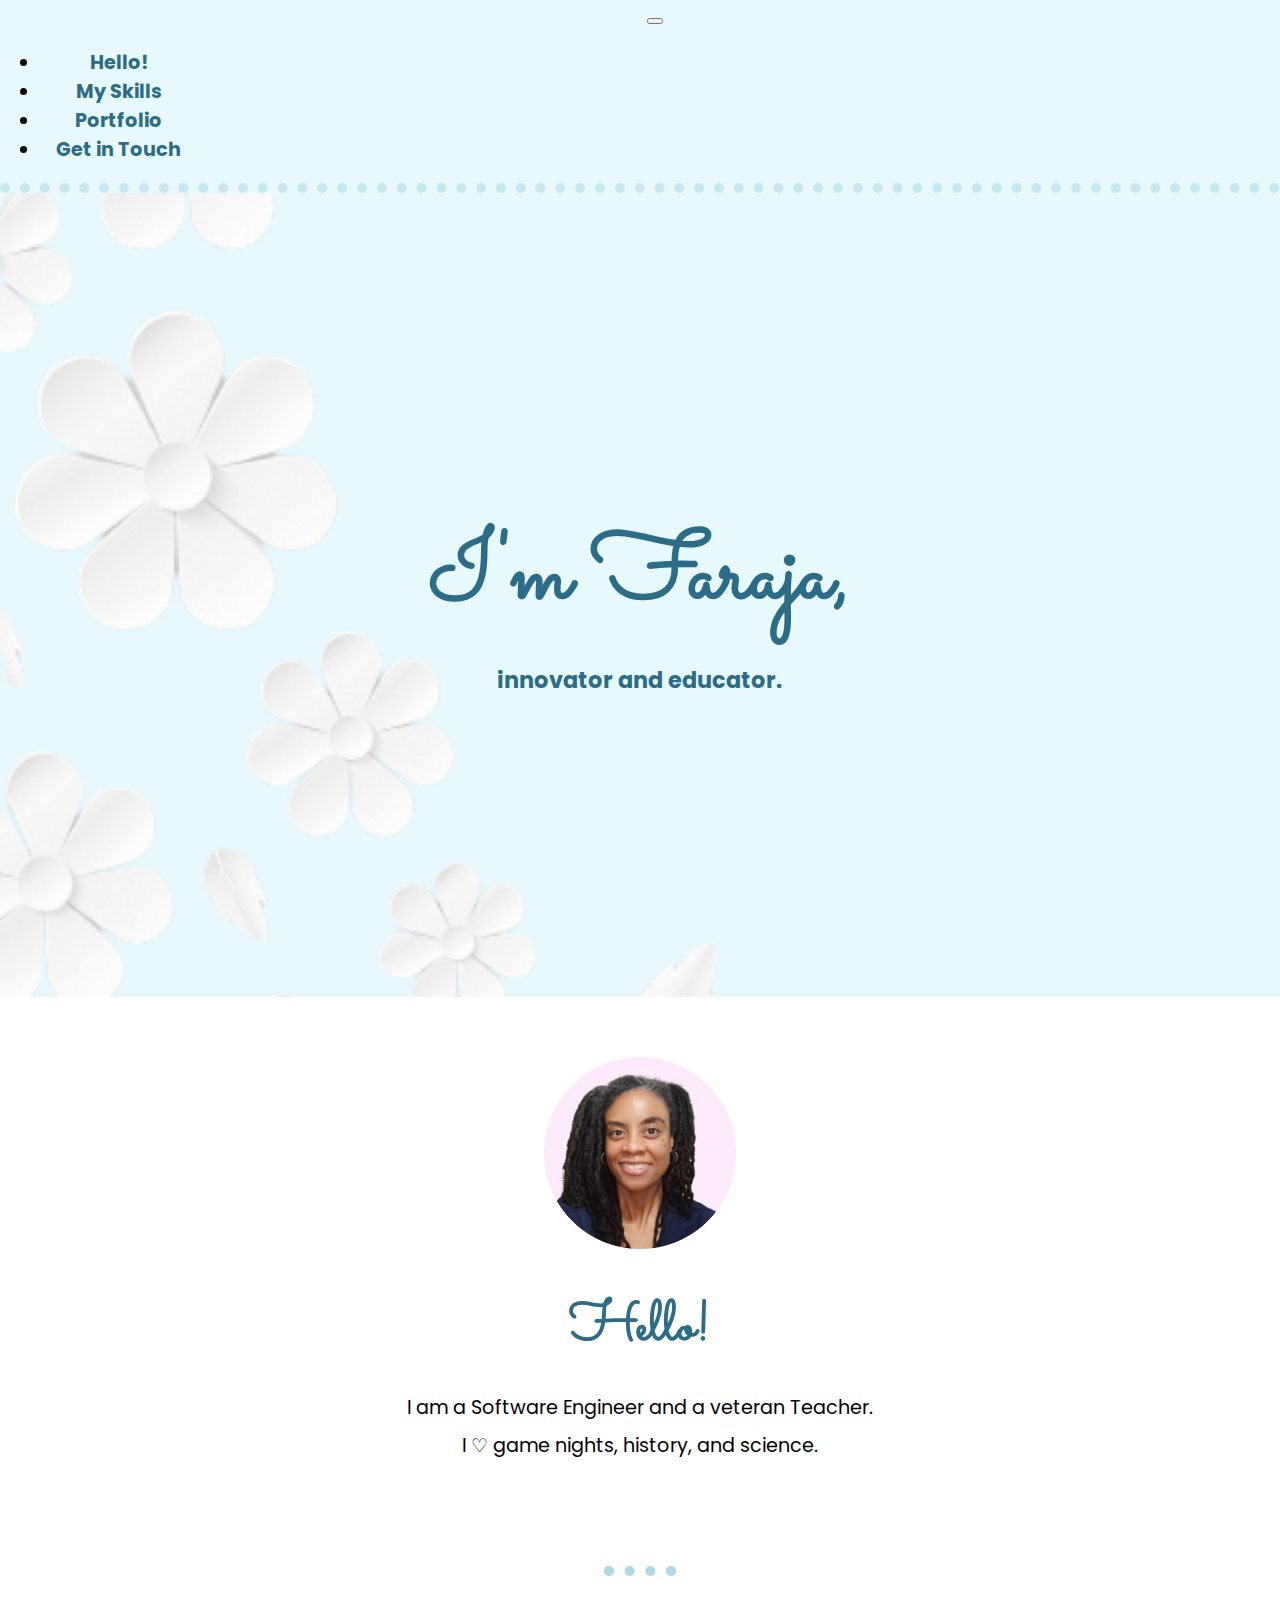
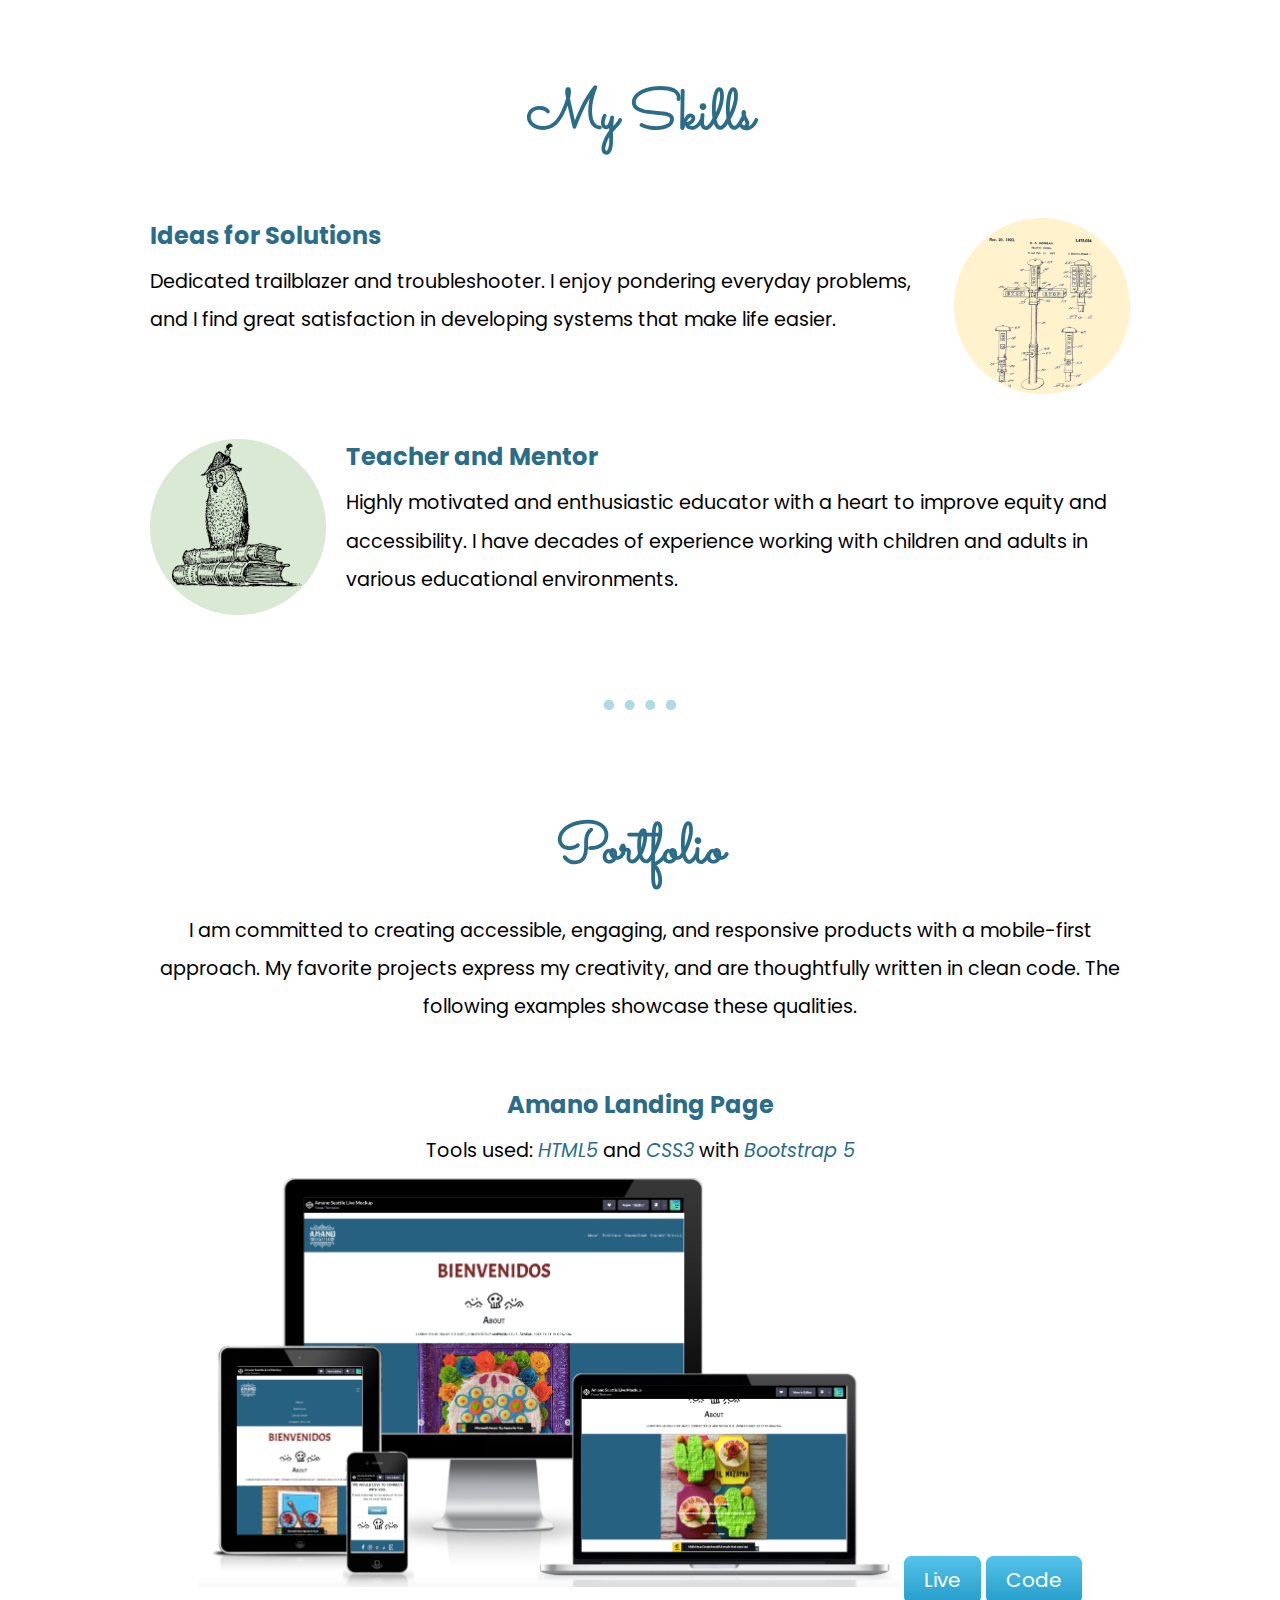
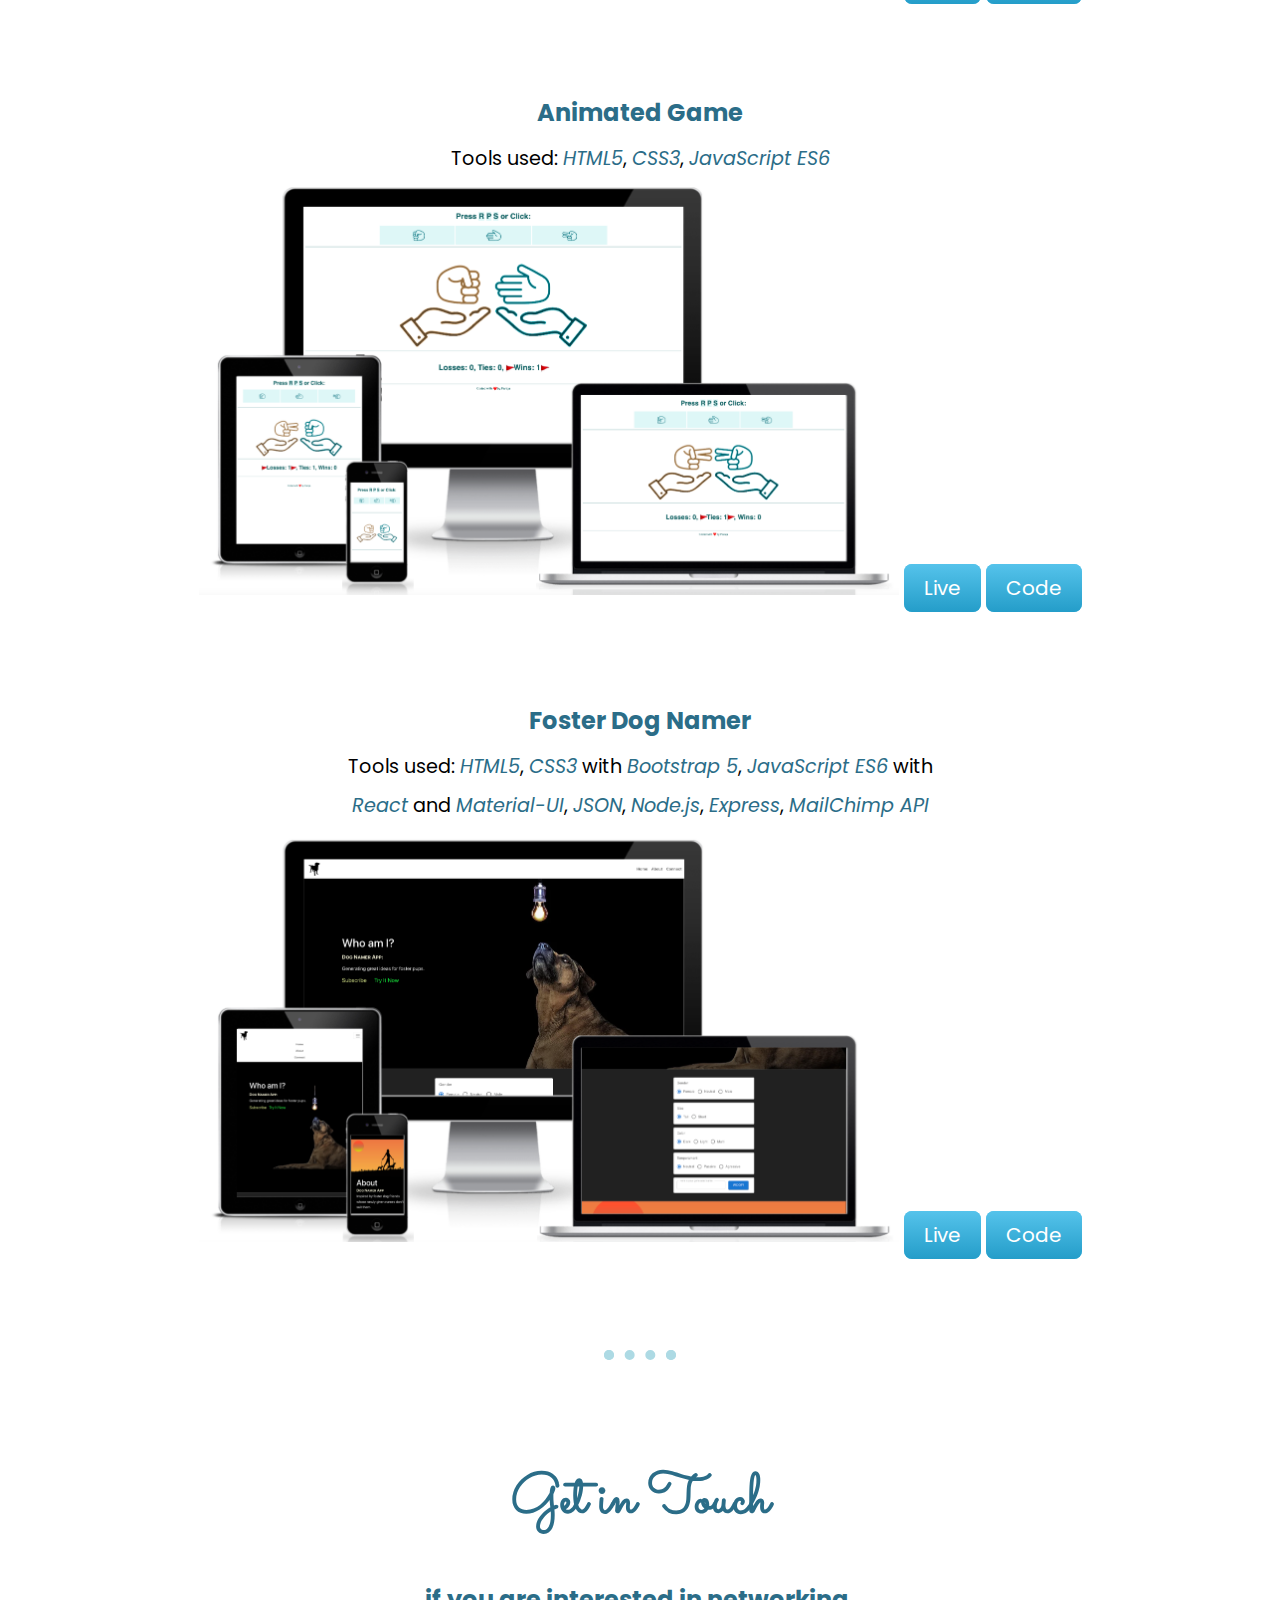
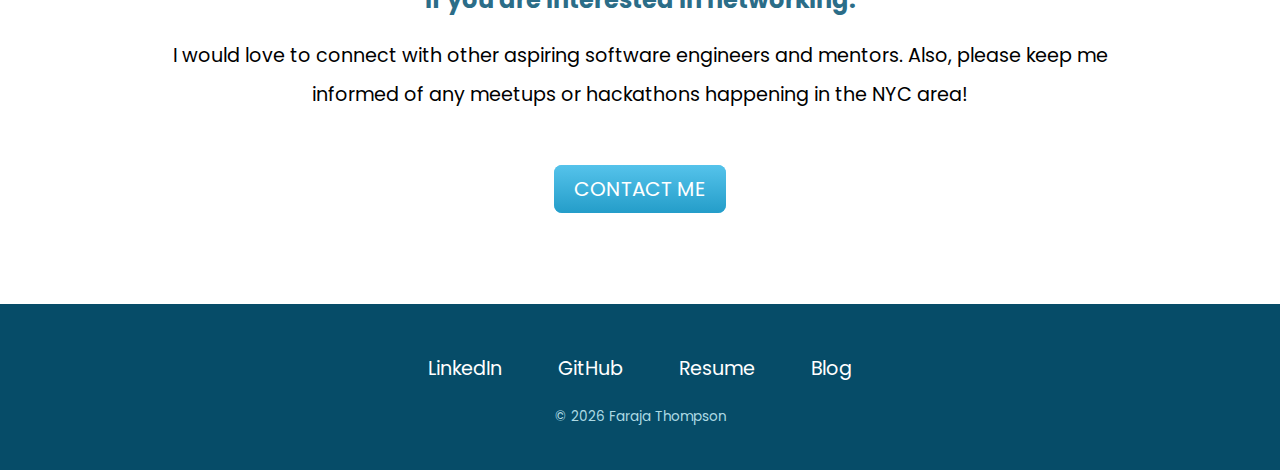
==== index.html @ 457d0460 "update comment" ====
<!DOCTYPE html>
<html lang="en">
<head>
    <meta charset="UTF-8">
    <meta http-equiv="X-UA-Compatible" content="IE=edge">
    <meta name="viewport" content="width=device-width, initial-scale=1.0">

<!-- Bootstrap CSS -->
<link href="https://cdn.jsdelivr.net/npm/bootstrap@5.1.3/dist/css/bootstrap.min.css" rel="stylesheet" integrity="sha384-1BmE4kWBq78iYhFldvKuhfTAU6auU8tT94WrHftjDbrCEXSU1oBoqyl2QvZ6jIW3" crossorigin="anonymous">

<link rel="stylesheet" type="text/css" href="css/styles.css">

    <title>Faraja Thompson</title>
    
    <link rel="icon" href="images/profile.png">

    <!-- Google Fonts -->
    <link rel="preconnect" href="https://fonts.googleapis.com">
    <link rel="preconnect" href="https://fonts.gstatic.com" crossorigin>
    <link href="https://fonts.googleapis.com/css2?family=Poppins:wght@100;200;400&family=Sacramento&display=swap" rel="stylesheet">
  </head>

<body>
  <div class="nav-container">
    <nav class="navbar navbar-expand-lg navbar-light" style="background-color: #ffffff00;">
      <a class="navbar-brand" href="#"></a>
      <button class="navbar-toggler" type="button" data-bs-toggle="collapse" data-bs-target="#navbarTogglerDemo02" aria-controls="navbarTogglerDemo02" aria-expanded="false" aria-label="Toggle navigation">
        <span class="navbar-toggler-icon"></span>
      </button>
      
      <div class="collapse navbar-collapse" id="navbarTogglerDemo02">
        <ul class="navbar-nav ms-auto">
          <li class="nav-item">
            <a class="nav-link" href="#profile">Hello!</a>
            </li>
          <li class="nav-item">
            <a class="nav-link" href="#skills">My Skills</a>
          </li>
          <li class="nav-item">
            <a class="nav-link" href="#portfolio">Portfolio</a>
          </li>
          <li class="nav-item">
            <a class="nav-link" href="#contact-me">Get in Touch</a>
          </li>
        </ul>
      </div>
    </nav>
  </div>
    <div class="top-container">
        <h1>I'm Faraja,</h1>
        <h2 class=intro>innovator and educator.</h2>
    </div>

    <div class="middle-container">
      <section class="profile" id="profile">
        <img class="profile-pic" src="images/profile.png" alt="pic of Faraja in home office">
        <h2 class="profile-h2">Hello!</h2>
        <p>I am a Software Engineer and a veteran Teacher.</p>
        <p>I ♡ game nights, history, and science.</p>
      </section>
      <hr>
      <section class="skills" id="skills">
        <h2>My Skills</h2>
        <section class="skill-row">
          <img class="innovator" src="images/patent.png" alt="drawing of Morgan's Traffic Signal">
          <h3>Ideas for Solutions</h3>
          <p>Dedicated trailblazer and troubleshooter.  I enjoy pondering everyday problems, 
          and I find great satisfaction in developing systems that make life easier.</p>
        </section>
        <section class="skill-row">
          <img class="educator" src="images/owl.png" alt="pic of wise owl">
          <h3>Teacher and Mentor</h3>
          <p>Highly motivated and enthusiastic educator with a heart to improve equity and accessibility.  
            I have decades of experience working with children and adults in various educational environments.</p>
        </section>
      </section>
      <hr>

      <section class="portfolio" id="portfolio">
        <h2>Portfolio</h2>
        <p class="portfolio-p">I am committed to creating accessible, engaging, and responsive products with a mobile-first approach. 
          My favorite projects express my creativity, and are thoughtfully written in clean code. The following examples showcase these qualities.</p>
        
        <h3>Amano Landing Page</h3>
        <p>Tools used: <span class="portfolio-span">HTML5</span> and <span class="portfolio-span">CSS3</span> with <span class="portfolio-span">Bootstrap 5</span></p>
        <img class="portfolio-img" src="images/amano.png" alt="amano">
        <a class="btn portfolio-btn" href="https://codepen.io/faraja17/full/NWYJPQV" target="_blank">Live</a>
        <a class="btn portfolio-btn" href="https://github.com/Faraja17/amanoseattle" target="_blank">Code</a>

        <h3 class="portfolio-h3">Animated Game</h3>
        <p>Tools used: <span class="portfolio-span">HTML5</span>, <span class="portfolio-span">CSS3</span>, <span class="portfolio-span">JavaScript ES6</span></p>
        <img class="portfolio-img" src="images/rps.png" alt="game">
        <a class="btn portfolio-btn" href="https://faraja17.github.io/rps-game-js/" target="_blank">Live</a>
        <a class="btn portfolio-btn" href="https://github.com/Faraja17/rps-game-js" target="_blank">Code</a>

        <h3 class="portfolio-h3">Foster Dog Namer</h3>
        <p>Tools used: <span class="portfolio-span">HTML5</span>, <span class="portfolio-span">CSS3</span> with <span class="portfolio-span">Bootstrap 5</span>, 
          <span class="portfolio-span">JavaScript ES6</span> with            
        <p><span class="portfolio-span">React</span> and <span class="portfolio-span">Material-UI</span>, <span class="portfolio-span">JSON</span>,
          <span class="portfolio-span">Node.js</span>, <span class="portfolio-span">Express</span>, <span class="portfolio-span">MailChimp API</span></p></p>
        <img class="portfolio-img" src="images/foster-dog.png" alt="namer app">
        <a class="btn portfolio-btn" href="https://foster-dog-namer.vercel.app/" target="_blank">Live</a>
        <a class="btn portfolio-btn" href="https://github.com/Faraja17/foster-dog-namer" target="_blank">Code</a>

      </section>
      <hr>

      <section class="contact-me" id="contact-me">
        <h2>Get in Touch</h2>
        <h3 class="contact-h3">if you are interested in networking.</h3>
        <p class="contact-p">I would love to connect with other aspiring software engineers and mentors.  Also, please keep me informed of any meetups or hackathons happening in the NYC area!</p>
        <a class="btn" href="mailto:farajakthompson@gmail.com">CONTACT ME</a>
      </section>
    </div>
    
    
    <footer class="bottom-container">
      <a class="footer-link" href="https://www.linkedin.com/in/faraja-thompson-m-ed-70885b8/" target="_blank">LinkedIn</a>
      <a class="footer-link" href="https://github.com/Faraja17/" target="_blank">GitHub</a>
      <a class="fotter-link" href="resume.html">Resume</a>
      <a class="footer-link" href="https://hashnode.com/@faraja" target="_blank">Blog</a>
      <p class="copyright"> &copy; <span id="copyright"></span> Faraja Thompson</p>
    </footer>
    
    <script>
      // Get current year
      const year = new Date().getUTCFullYear();
      // Insert year into HTML
      document.getElementById("copyright").innerHTML = year;
    </script>

    <!-- Optional JavaScript; choose one of the two! -->

    <!-- Option 1: Bootstrap Bundle with Popper -->
    <script src="https://cdn.jsdelivr.net/npm/bootstrap@5.1.3/dist/js/bootstrap.bundle.min.js" integrity="sha384-ka7Sk0Gln4gmtz2MlQnikT1wXgYsOg+OMhuP+IlRH9sENBO0LRn5q+8nbTov4+1p" crossorigin="anonymous"></script>

    <!-- Option 2: Separate Popper and Bootstrap JS -->
    <!--
    <script src="https://cdn.jsdelivr.net/npm/@popperjs/core@2.10.2/dist/umd/popper.min.js" integrity="sha384-7+zCNj/IqJ95wo16oMtfsKbZ9ccEh31eOz1HGyDuCQ6wgnyJNSYdrPa03rtR1zdB" crossorigin="anonymous"></script>
    <script src="https://cdn.jsdelivr.net/npm/bootstrap@5.1.3/dist/js/bootstrap.min.js" integrity="sha384-QJHtvGhmr9XOIpI6YVutG+2QOK9T+ZnN4kzFN1RtK3zEFEIsxhlmWl5/YESvpZ13" crossorigin="anonymous"></script>
    -->
</body>
</html>
---- css/styles.css ----
body {
  margin: 0;
  text-align: center;
  font-family: "poppins";
  font-size: 1em;
}

@media screen and (min-width: 600px) {
  body {
    margin: 0;
    text-align: center;
    font-family: "poppins";
    font-size: 1.1em;
  }
}

@media screen and (min-width: 1000px) {
  body {
    margin: 0;
    text-align: center;
    font-family: "poppins";
    font-size: 1.2em;
  }
}

h1 {
  font-family: "sacramento";
  font-size: 5rem;
  font-weight: bolder;
  color: #2b6d88;
  margin-bottom: 15px;
}

@media screen and (min-width: 600px) {
  h1 {
    font-family: "sacramento";
    font-size: 5.5rem;
    color: #2b6d88;
    margin-bottom: 15px;
  }
}

@media screen and (min-width: 1000px) {
  h1 {
    font-family: "sacramento";
    font-size: 6rem;
    color: #2b6d88;
    margin-bottom: 15px;
  }
}

h2 {
  font-family: "sacramento";
  font-size: 3.5rem;
  font-weight: bolder;
  margin: 0;
  color: #2b6d88;
}

h3 {
  font-family: "Poppins", sans-serif;
  font-size: 1.5rem;
  margin: 0;
  padding-bottom: 10px;
  color: #2b6d88;
}

p {
  margin: 0;
  line-height: 2;
}

hr {
  border: dotted #addae4 10px;
  border-bottom: none;
  width: 4%;
  margin: 100px auto;
  background-color: #ffffff00;
  opacity: 1;
  box-sizing: content-box;
}

a {
  color: #ffffff;
  font-family: "poppins";
  padding: 2%;
  text-decoration: none;
}

a:hover {
  color: #addae4;
}

.nav-item {
  width: 150px;
}

.navbar-light .navbar-nav .nav-link {
  color: #2b6d88;
  font-family: "poppins";
  font-weight: bolder;
  text-align: left;
  opacity: 1;
  padding-left: 10px;
}

.intro {
  margin: 0;
  font-size: 1.3rem;
  color: #2b6d88;
  font-family: "Poppins";
}
  
@media screen and (min-width: 600px) {
    .intro {
      margin: 0;
      font-size: 1.4rem;
      color: #2b6d88;
      font-family: "Poppins";
    }
  }
}

@media screen and (min-width: 1000px) {
  .intro {
    margin: 0;
    font-size: 1.5rem;
    color: #2b6d88;
    font-family: "Poppins";
  }
}

.nav-container {
  padding-right: 20px;
  background-color: #e8f9fd;
  border-bottom: dotted #c8e8f0 10px;
}


.top-container {
  background-image: url("../images/flowers.png");
  background-repeat: no-repeat;
  background-size: cover;
  background-color: #e8f9fd;
  padding: 120px 0 170px 0;
  width: 100%;
  box-sizing: content-box;
}

@media screen and (min-width: 600px) {
.top-container {
  background-image: url("../images/flowers.png");
  background-repeat: no-repeat;
  background-size: cover;
  background-color: #e8f9fd;
  padding: 250px 0 300px 0;
  width: 100%;
  box-sizing: content-box;
}
}

.profile {
  margin: 30px auto 50px;
}

.profile-pic {
  width: 12rem;
  margin: 30px auto;
}

.profile-h2 {
  margin-bottom: 20px;
}

.skill-row {
  width: 360px;
  padding: 0 10px;
  margin: 60px auto 100px auto;
  text-align: left;
}

@media screen and (min-width: 600px) {
  .skill-row {
    width: 580px;
    margin: 60px auto 100px auto;
    text-align: left;
  }
}

@media screen and (min-width: 1000px) {
  .skill-row {
    width: 980px;
    margin: 60px auto 100px auto;
    text-align: left;
  }
}

.educator {
  width: 11rem;
  float: left;
  margin-right: 20px;
  padding: 0;
}

.innovator {
  width: 11rem;
  float: right;
  margin-left: 20px;
  padding: 0;
}

.contact-me, .portfolio {
  width: 380px;
  padding: 0 10px;
  margin: auto;
}

@media screen and (min-width: 600px) {
  .contact-me, .portfolio {
    width: 580px;
    margin: auto;
  }
}

@media screen and (min-width: 1000px) {
  .contact-me, .portfolio {
    width: 980px;
    margin: auto;
  }
}

.contact-h3 {
  margin: 40px auto 20px;
  padding: 0;
}

.contact-p, .portfolio-p {
  margin: 20px auto 60px;
}

.btn {
  background: #55c3eb;
  background-image: -webkit-linear-gradient(top, #55c3eb, #249dc9);
  background-image: -moz-linear-gradient(top, #55c3eb, #249dc9);
  background-image: -ms-linear-gradient(top, #55c3eb, #249dc9);
  background-image: -o-linear-gradient(top, #55c3eb, #249dc9);
  background-image: linear-gradient(to bottom, #55c3eb, #249dc9);
  -webkit-border-radius: 8;
  -moz-border-radius: 8;
  border-radius: 8px;
  font-family: "poppins";
  color: #ffffff;
  font-size: 20px;
  padding: 10px 20px 10px 20px;
  text-decoration: none;
}

.btn:hover {
  background: #0aa1dd;
  background-image: -webkit-linear-gradient(top, #addae4, #1a7ca3);
  background-image: -moz-linear-gradient(top, #addae4, #1a7ca3);
  background-image: -ms-linear-gradient(top, #addae4, #1a7ca3);
  background-image: -o-linear-gradient(top, #addae4, #1a7ca3);
  background-image: linear-gradient(to bottom, #addae4, #1a7ca3);
  color: #ffffff;
  text-decoration: none;
}

.portfolio-h3 {
  padding-top: 100px;
}

.portfolio-span {
  font-style: italic;
  color: #2b6d88;
}

  .portfolio-img {
    width: 380px;
  }

@media screen and (min-width: 600px) {
  .portfolio-img {
    width: 580px;
  }
}

@media screen and (min-width: 1000px) {
  .portfolio-img {
    width: 700px;
  }
}

.portfolio-btn {
  border: 10px;

}

.bottom-container {
  display: flexbox;
  background-color: #064c68;
  padding: 50px 0 20px;
  margin-top: 100px;
}

#copyright, .copyright{
  color: #addae4;
  font-size: 0.85rem;
  margin: 20px 0;
}
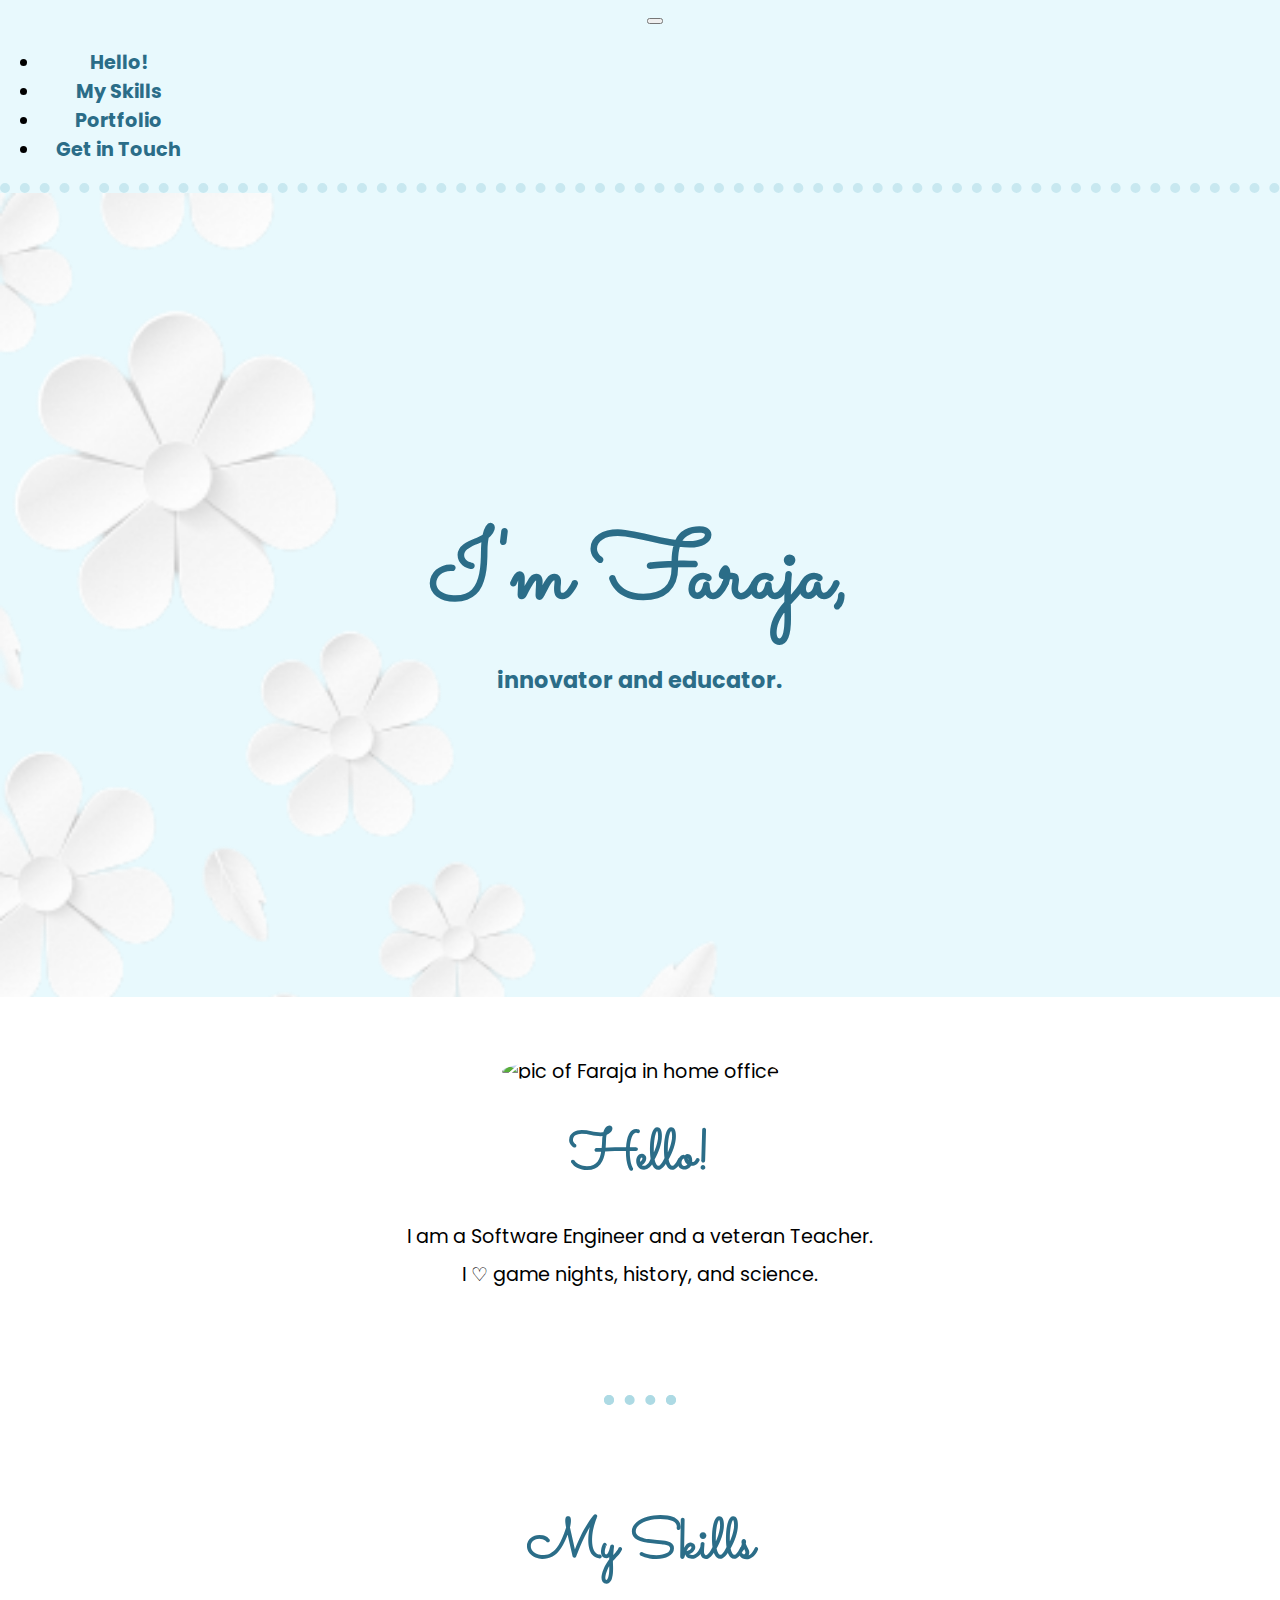
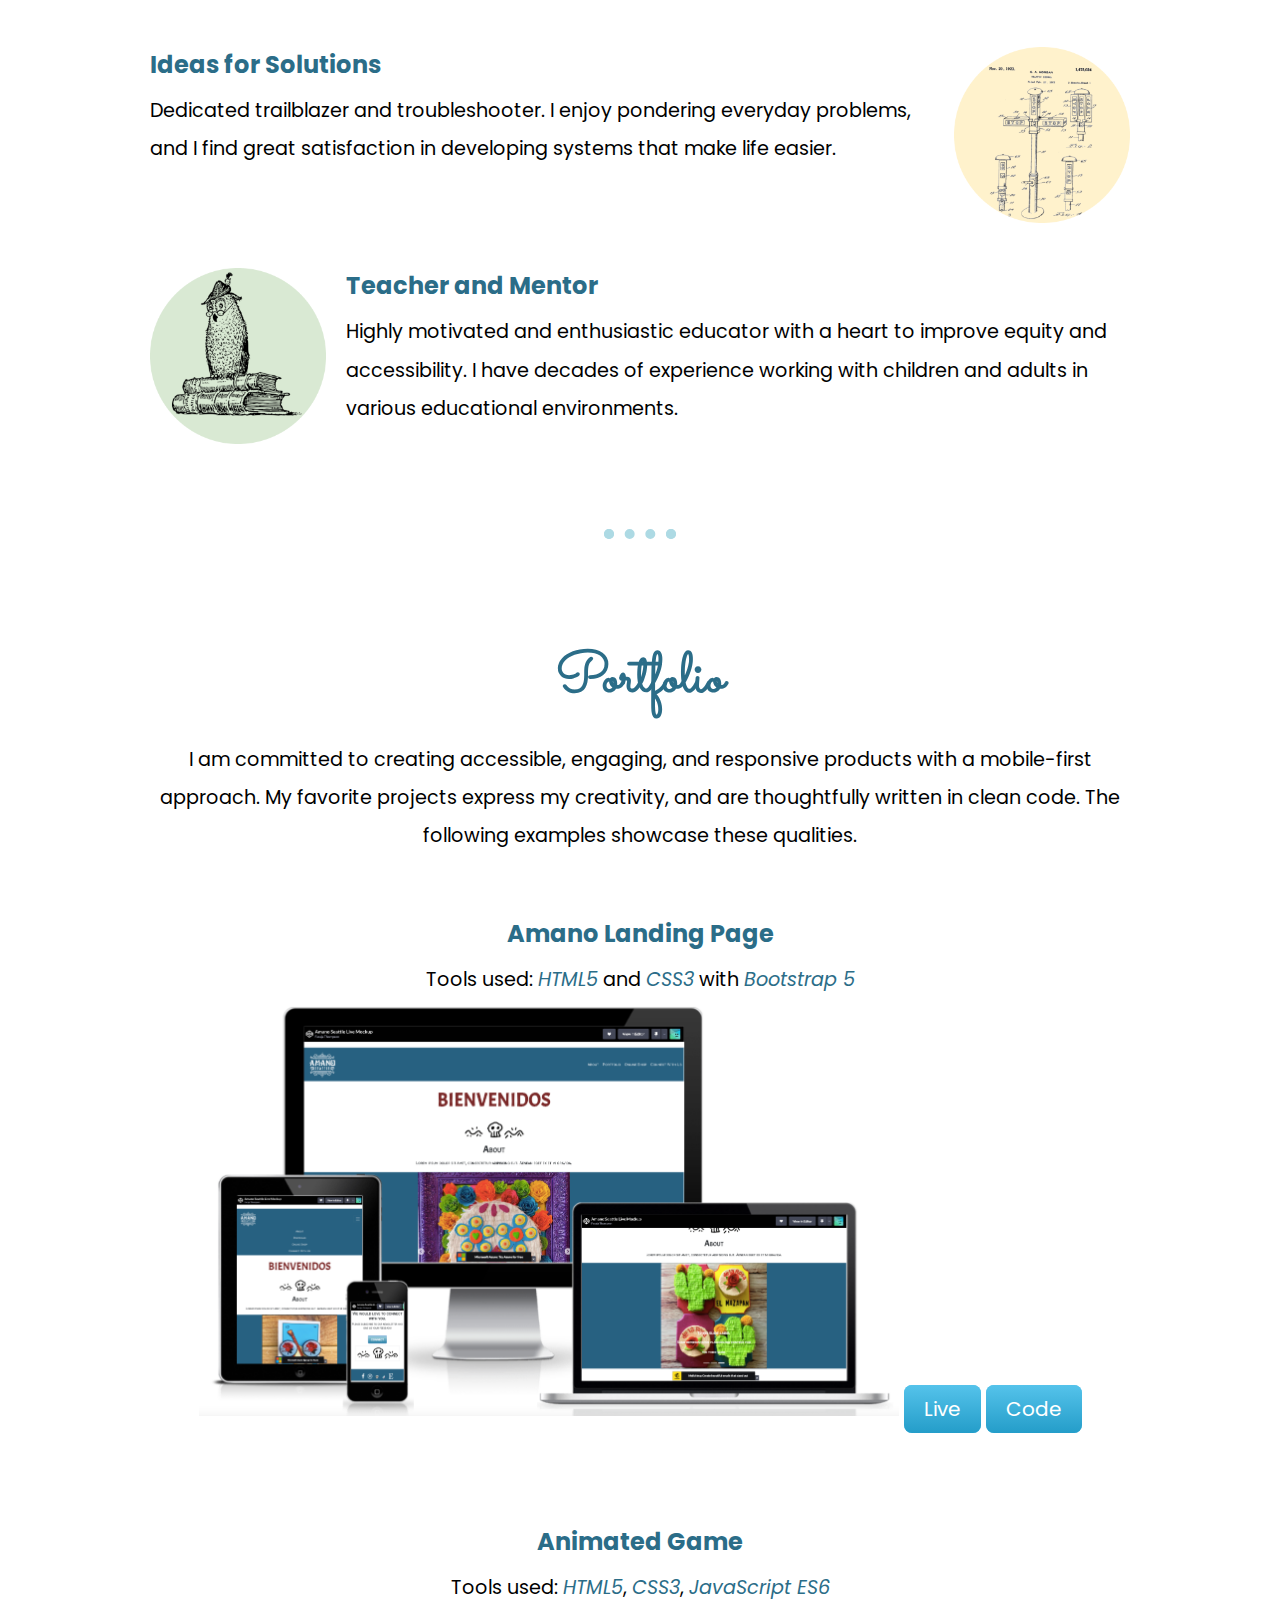
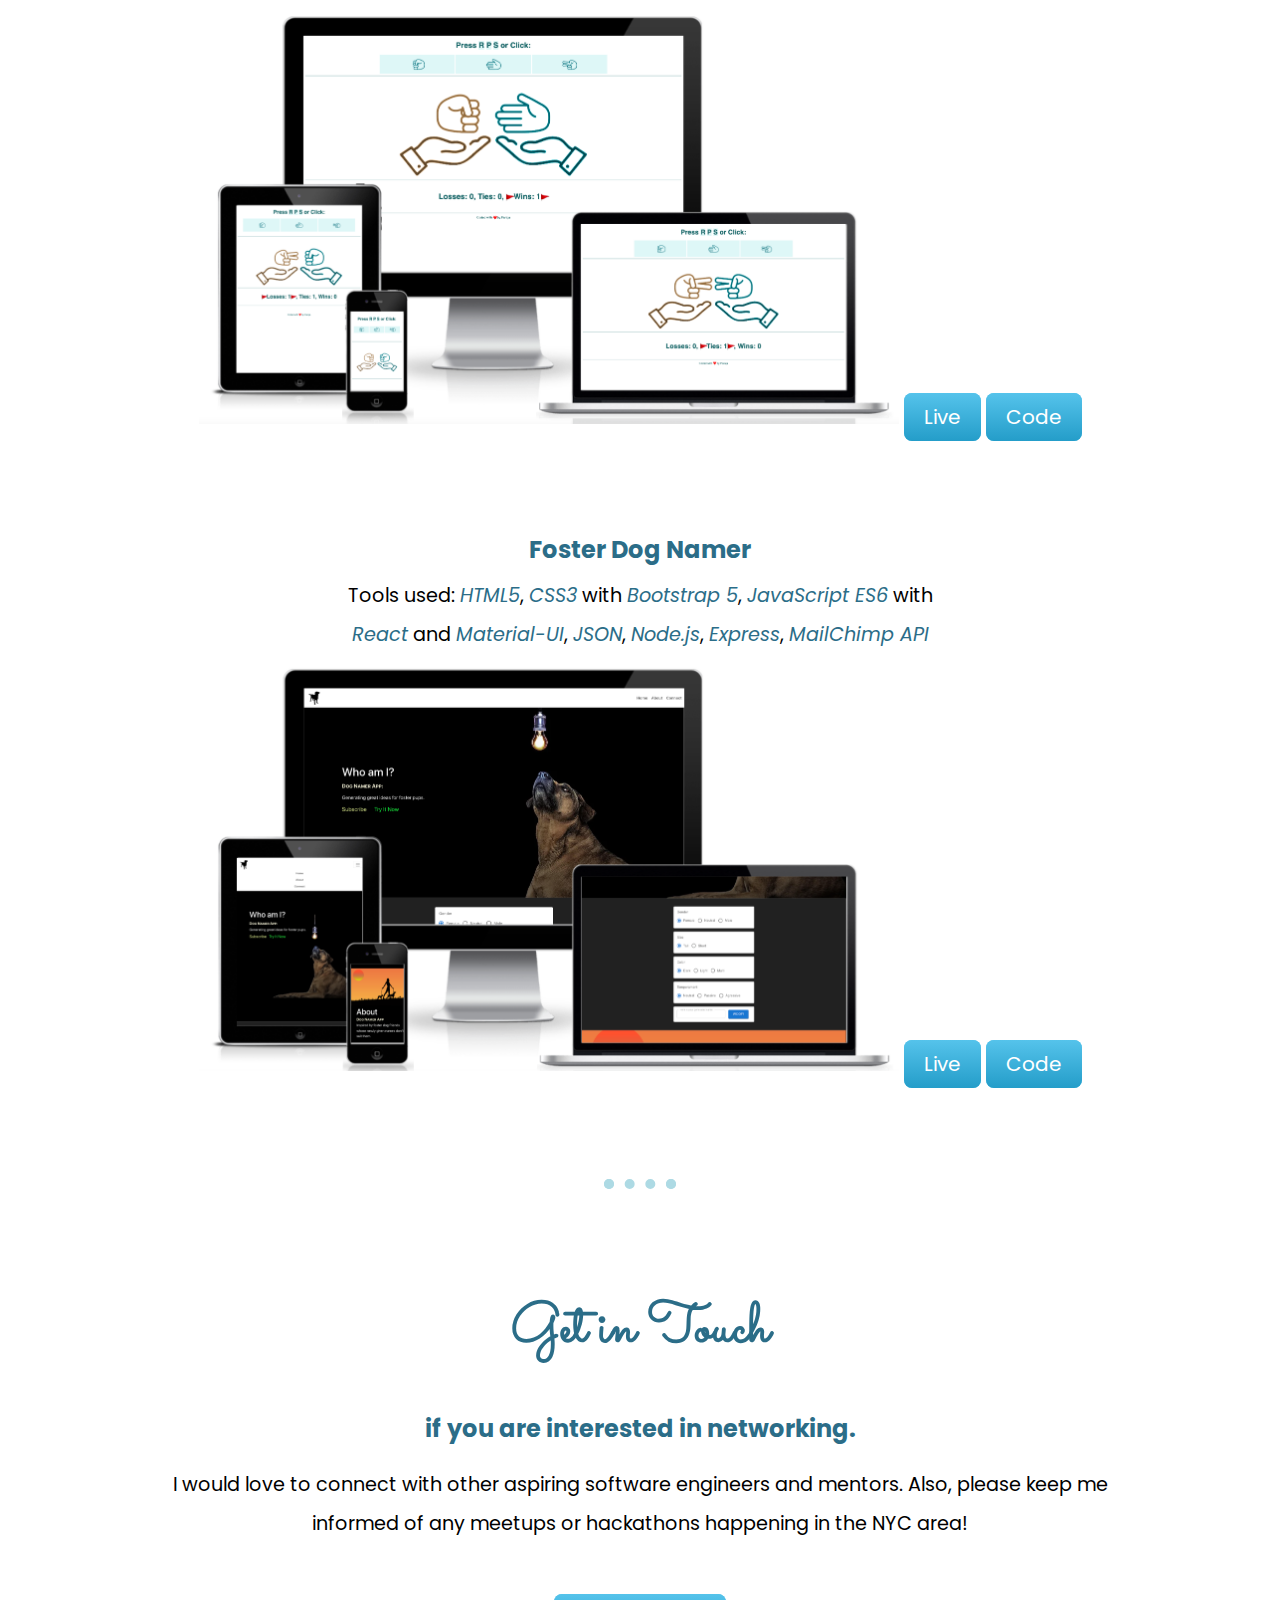
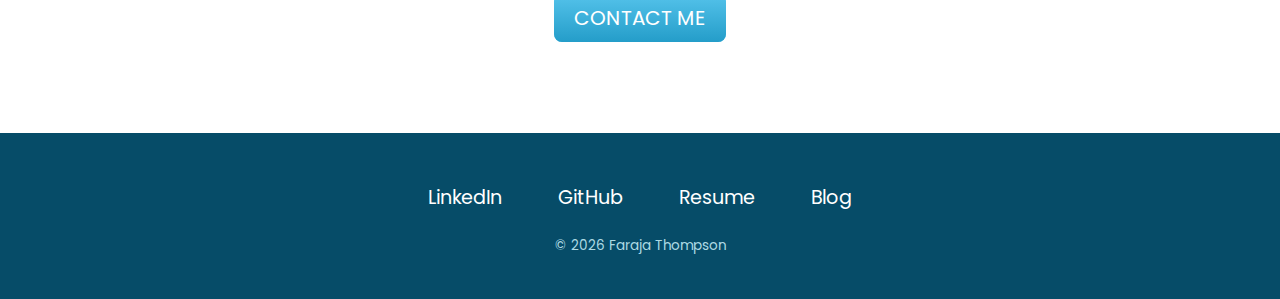
==== commit 70ccfa7d: "update profile pic add border radius" ====
--- a/index.html
+++ b/index.html
@@ -12,7 +12,7 @@
 
     <title>Faraja Thompson</title>
     
-    <link rel="icon" href="images/profile.png">
+    <link rel="icon" href="images/profile1.png">
 
     <!-- Google Fonts -->
     <link rel="preconnect" href="https://fonts.googleapis.com">
@@ -53,7 +53,7 @@
 
     <div class="middle-container">
       <section class="profile" id="profile">
-        <img class="profile-pic" src="images/profile.png" alt="pic of Faraja in home office">
+        <img class="profile-pic" src="images/profile1.png" alt="pic of Faraja in home office">
         <h2 class="profile-h2">Hello!</h2>
         <p>I am a Software Engineer and a veteran Teacher.</p>
         <p>I ♡ game nights, history, and science.</p>
--- a/css/styles.css
+++ b/css/styles.css
@@ -166,6 +166,7 @@
 .profile-pic {
   width: 12rem;
   margin: 30px auto;
+  border-radius: 50%;
 }
 
 .profile-h2 {
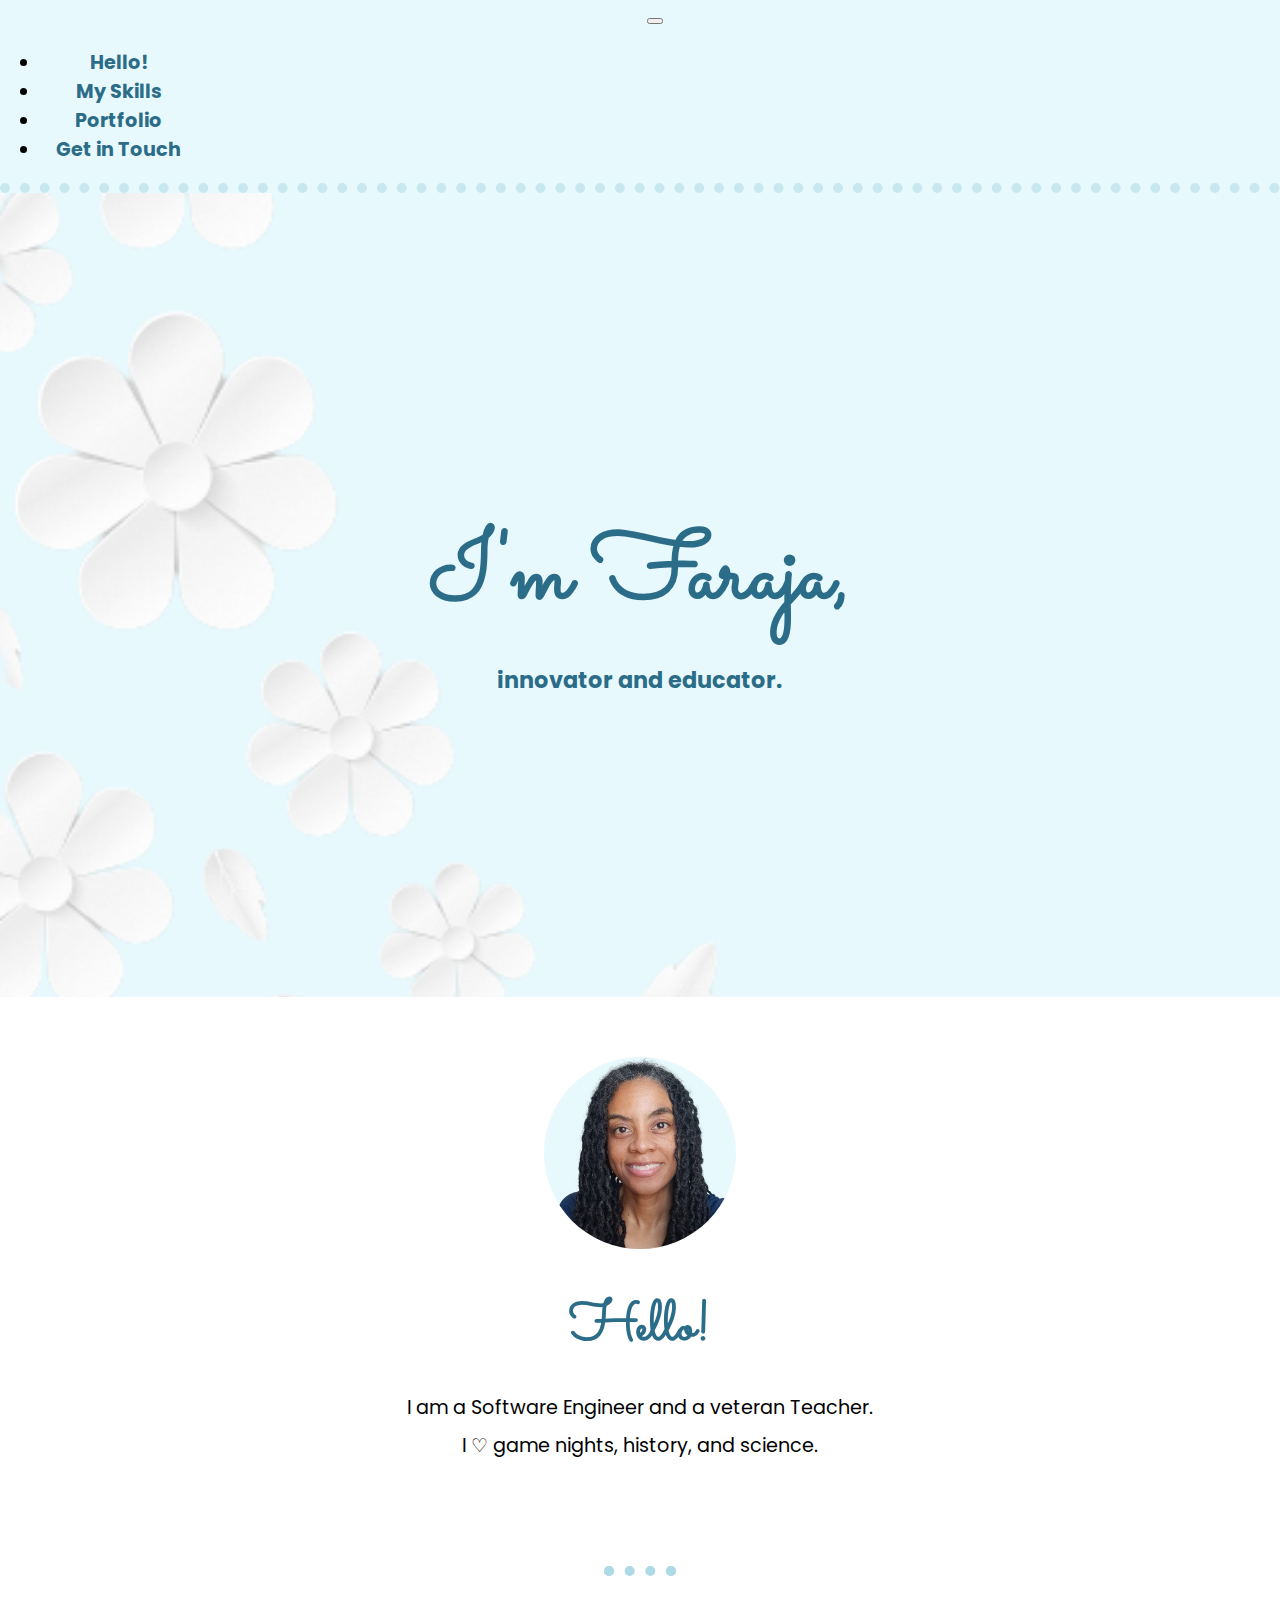
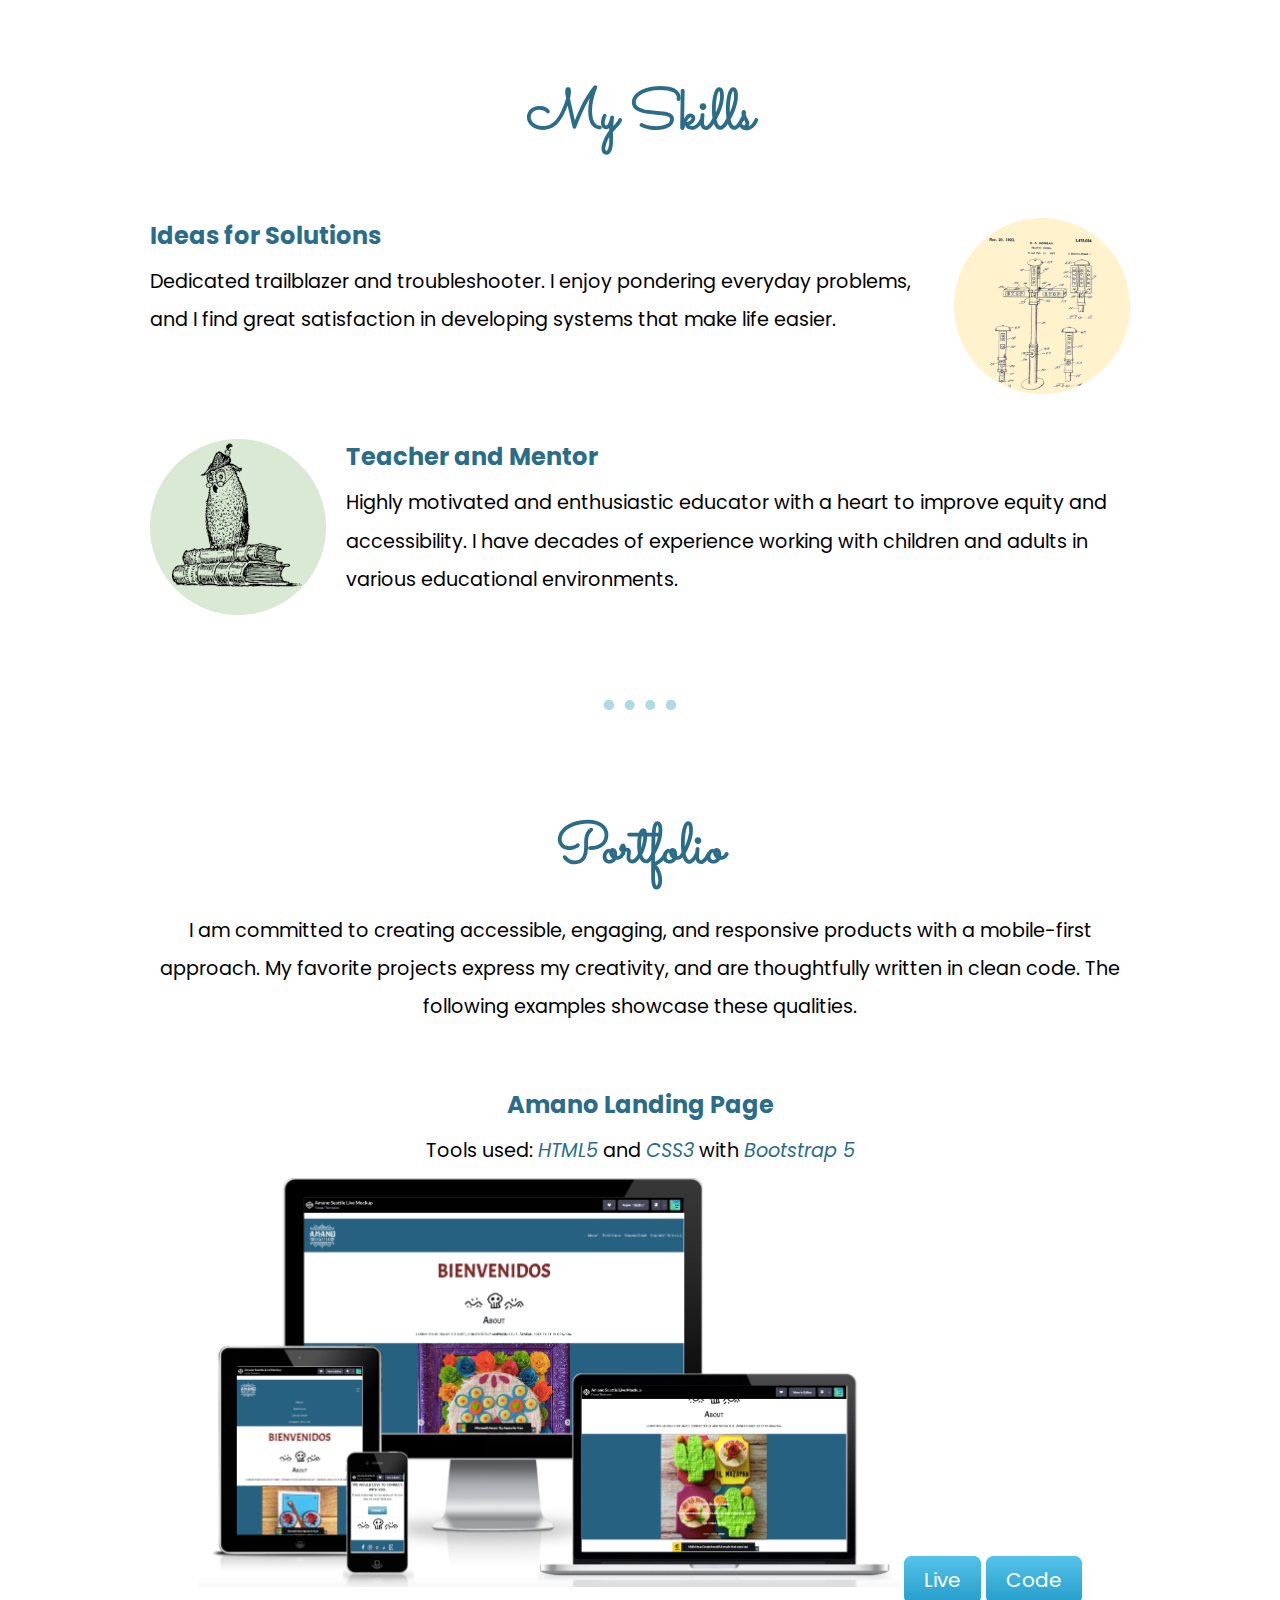
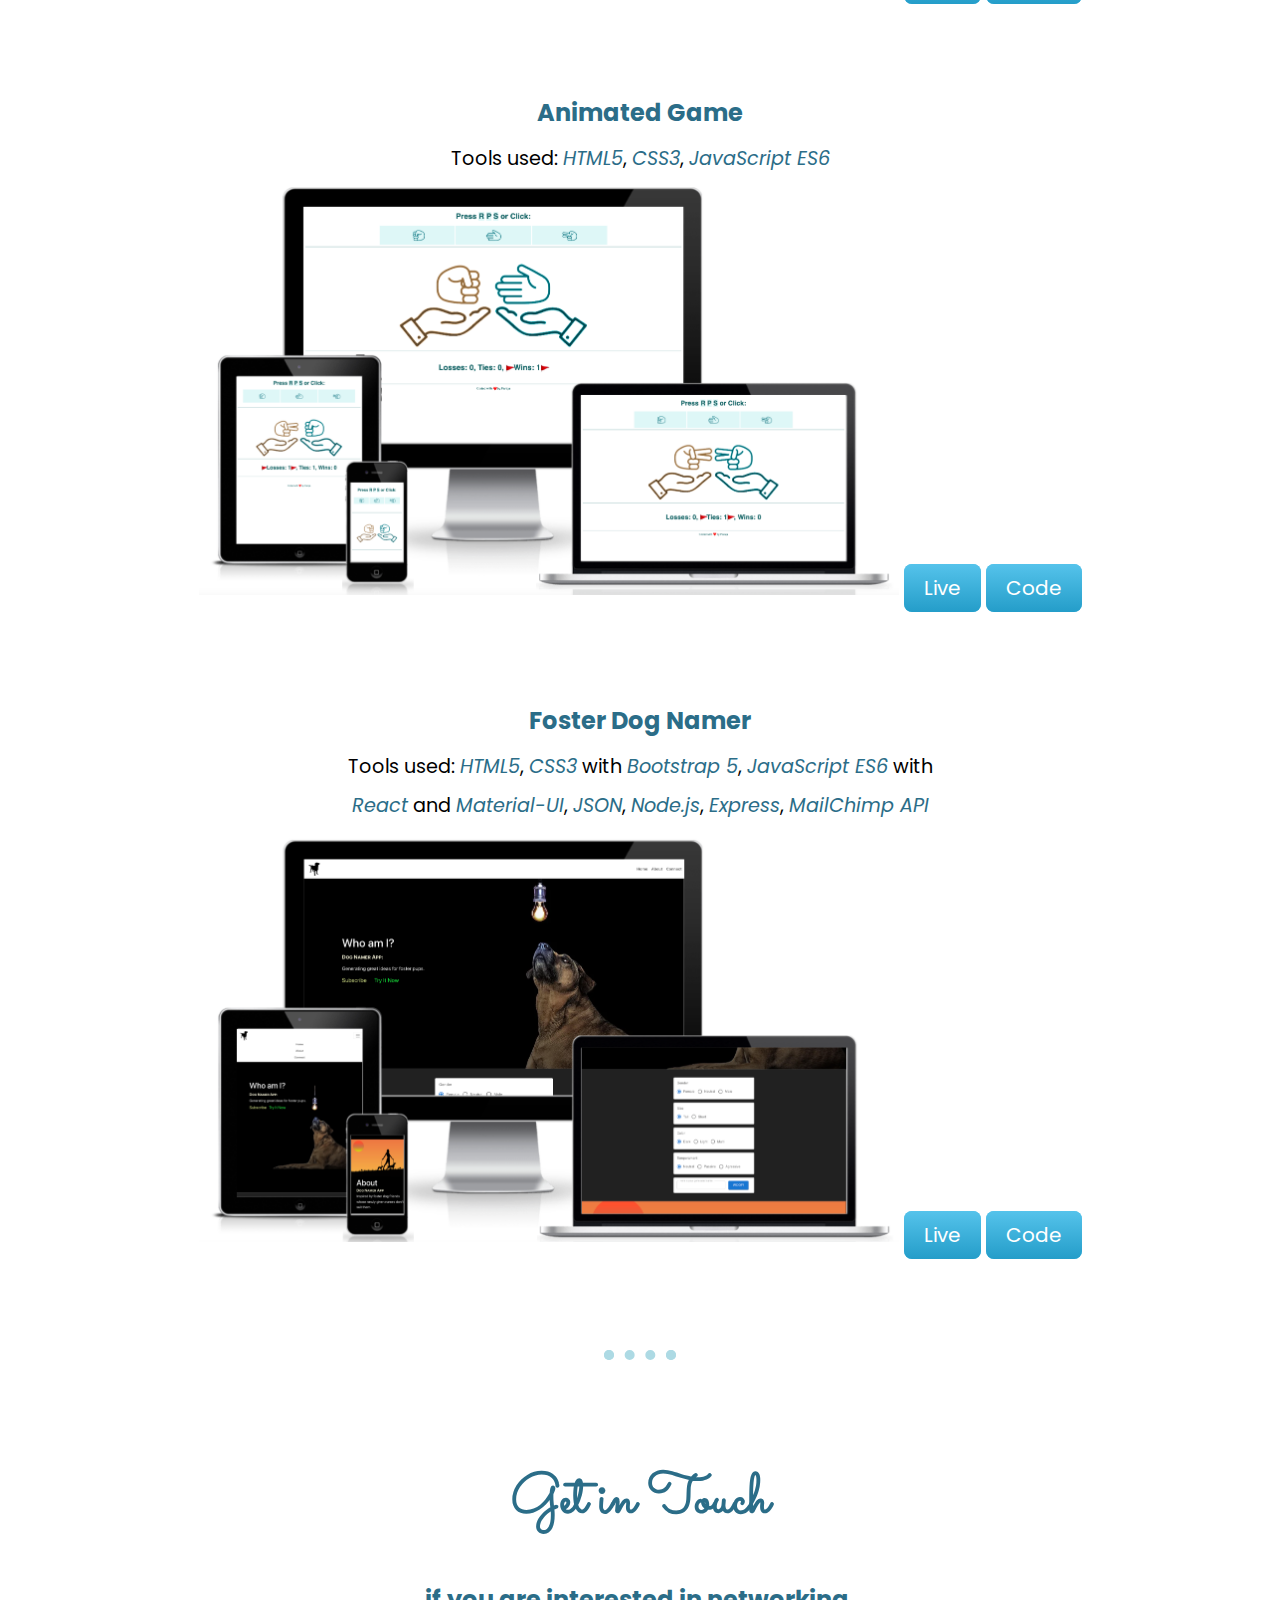
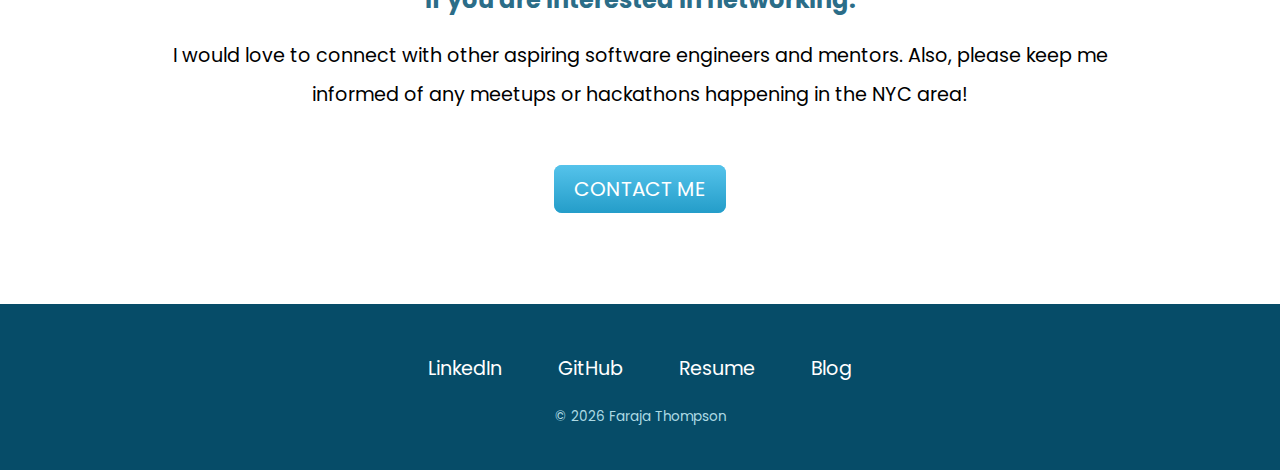
==== commit 54105050: "add favicon" ====
--- a/index.html
+++ b/index.html
@@ -12,7 +12,7 @@
 
     <title>Faraja Thompson</title>
     
-    <link rel="icon" href="images/profile1.png">
+    <link rel="icon" href="images/favicon.ico">
 
     <!-- Google Fonts -->
     <link rel="preconnect" href="https://fonts.googleapis.com">
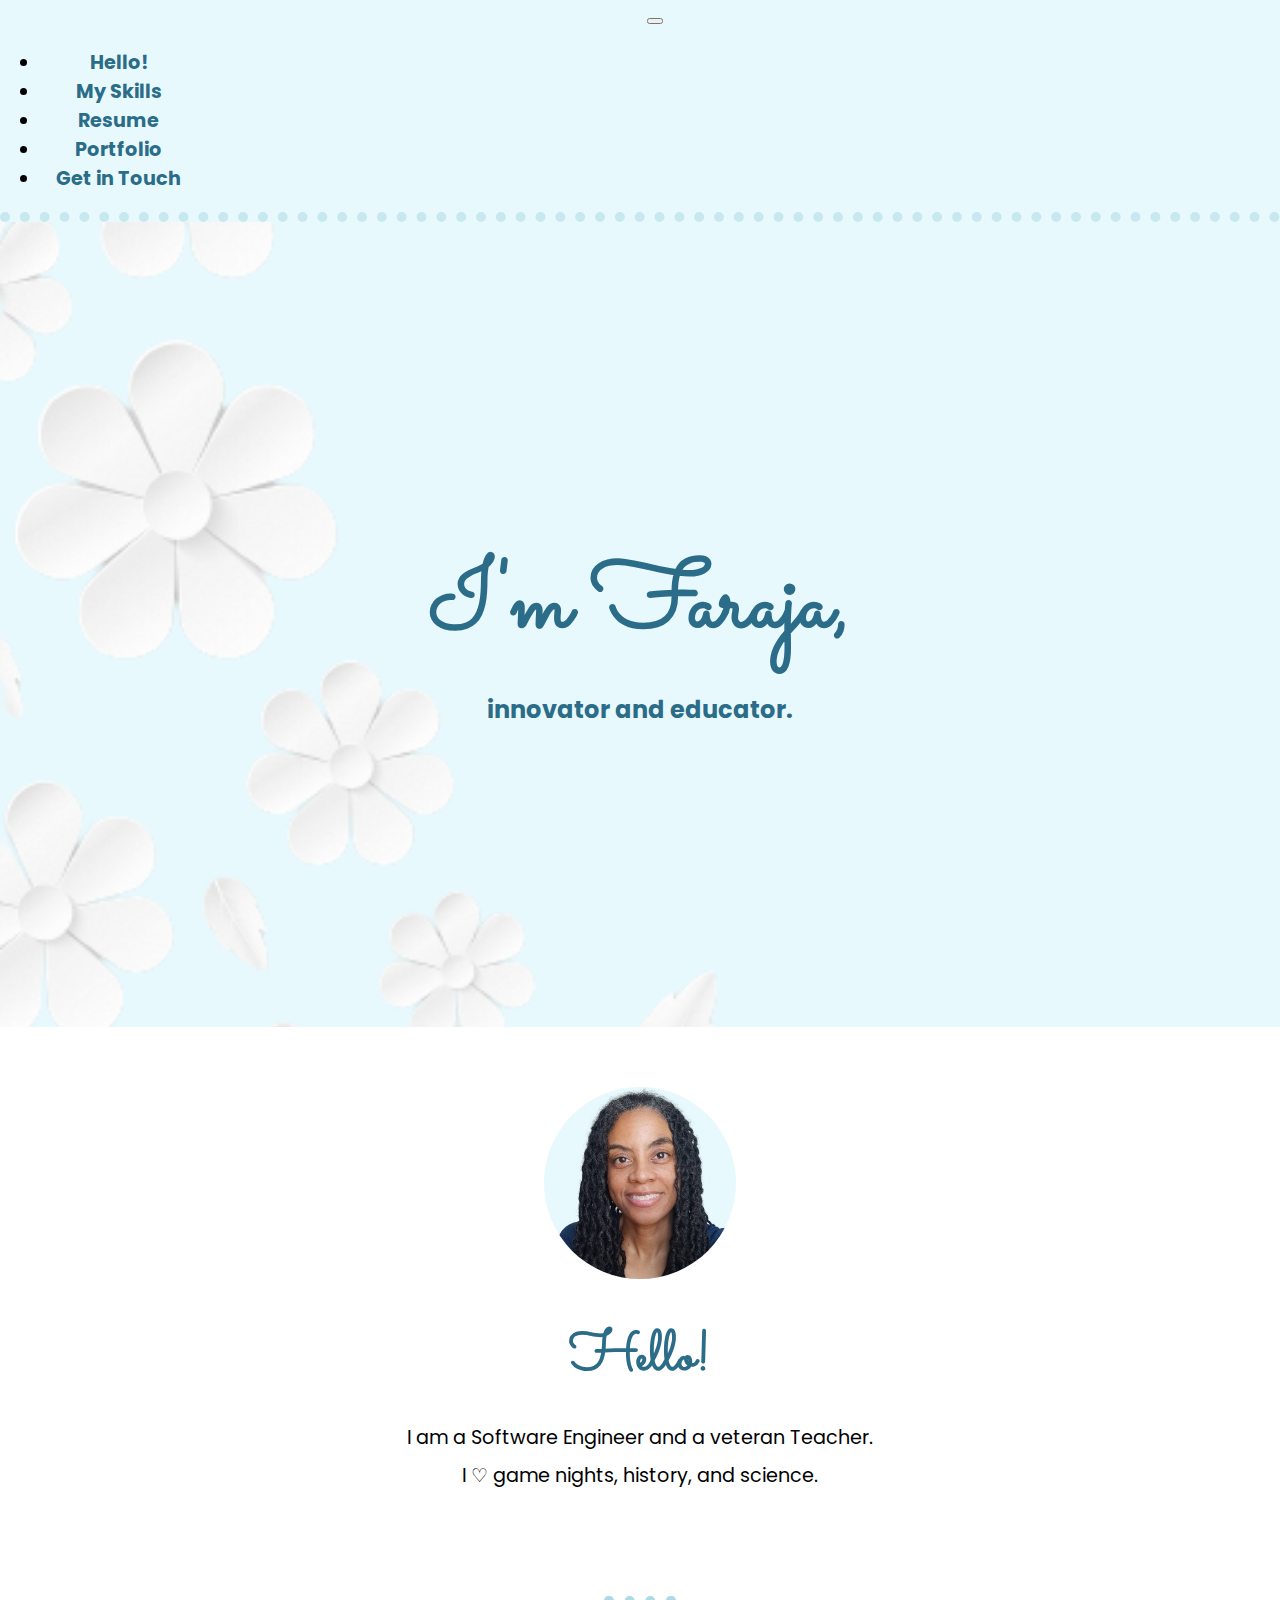
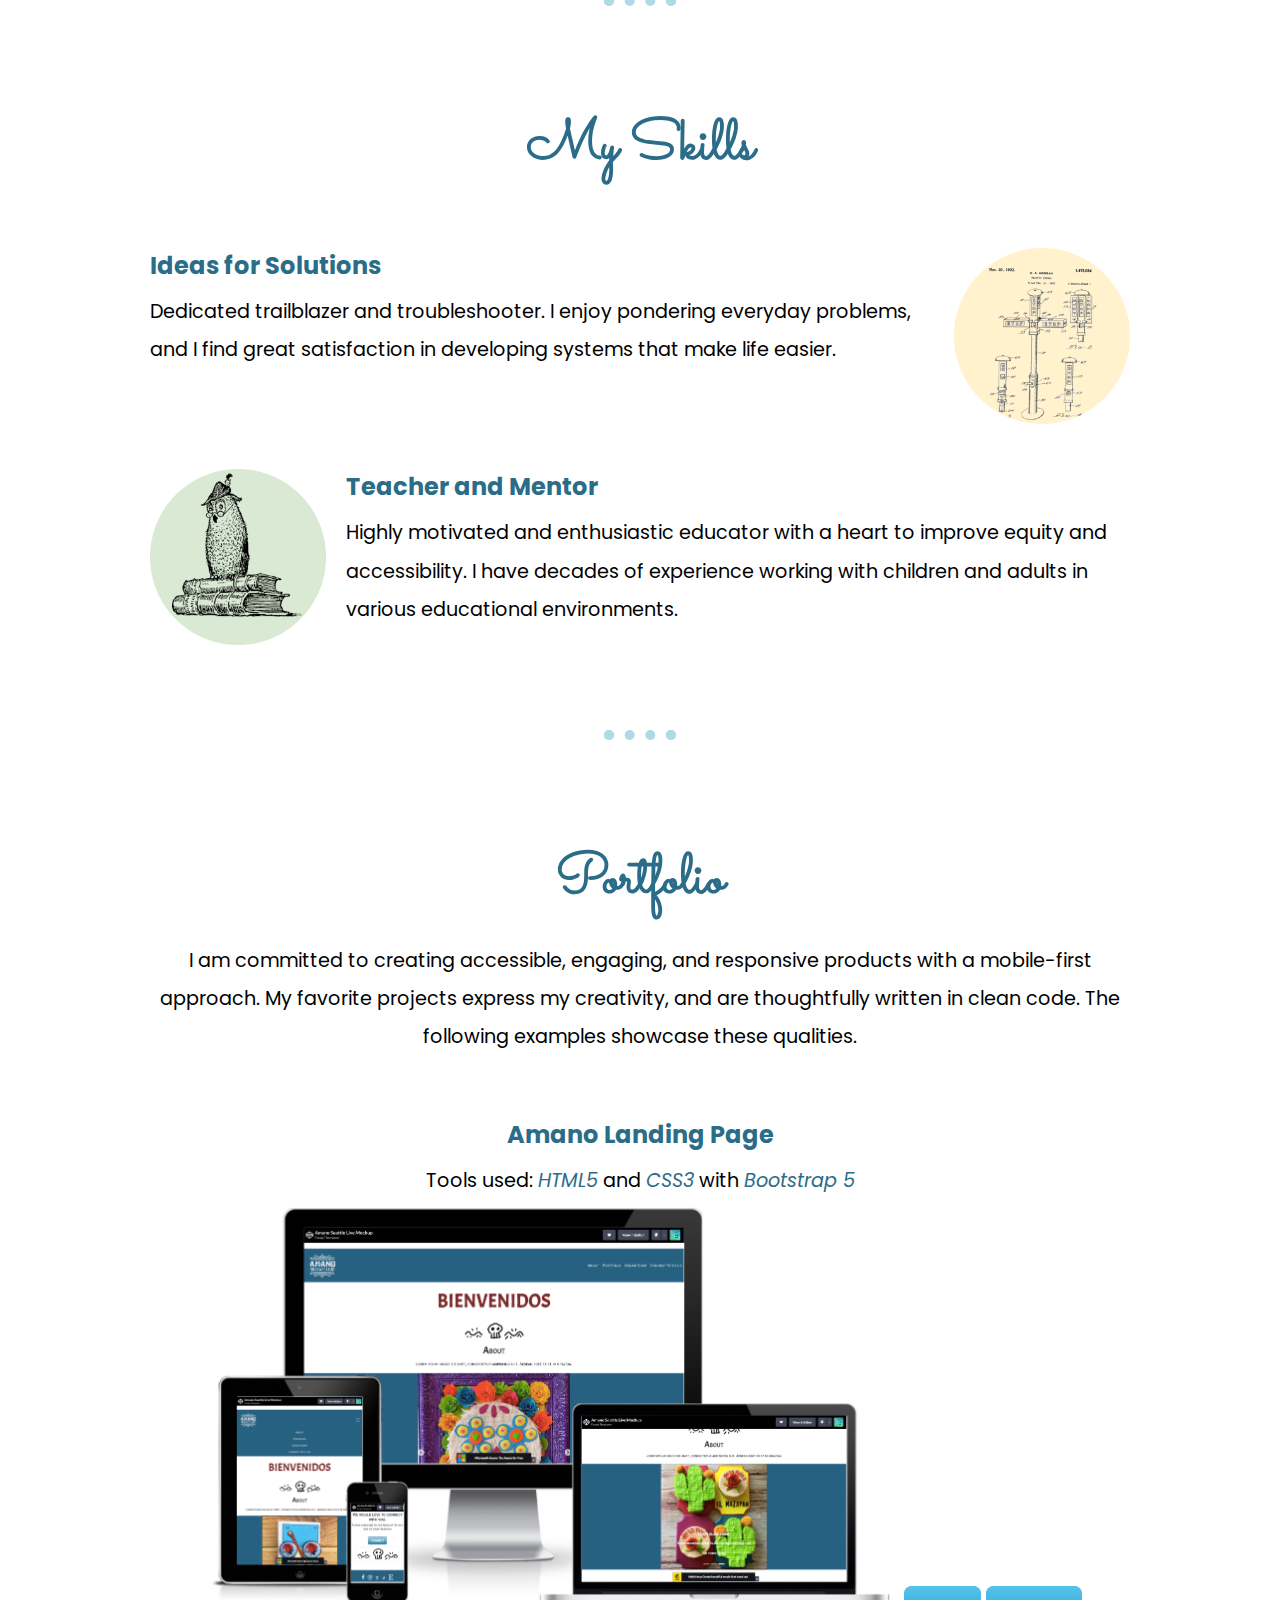
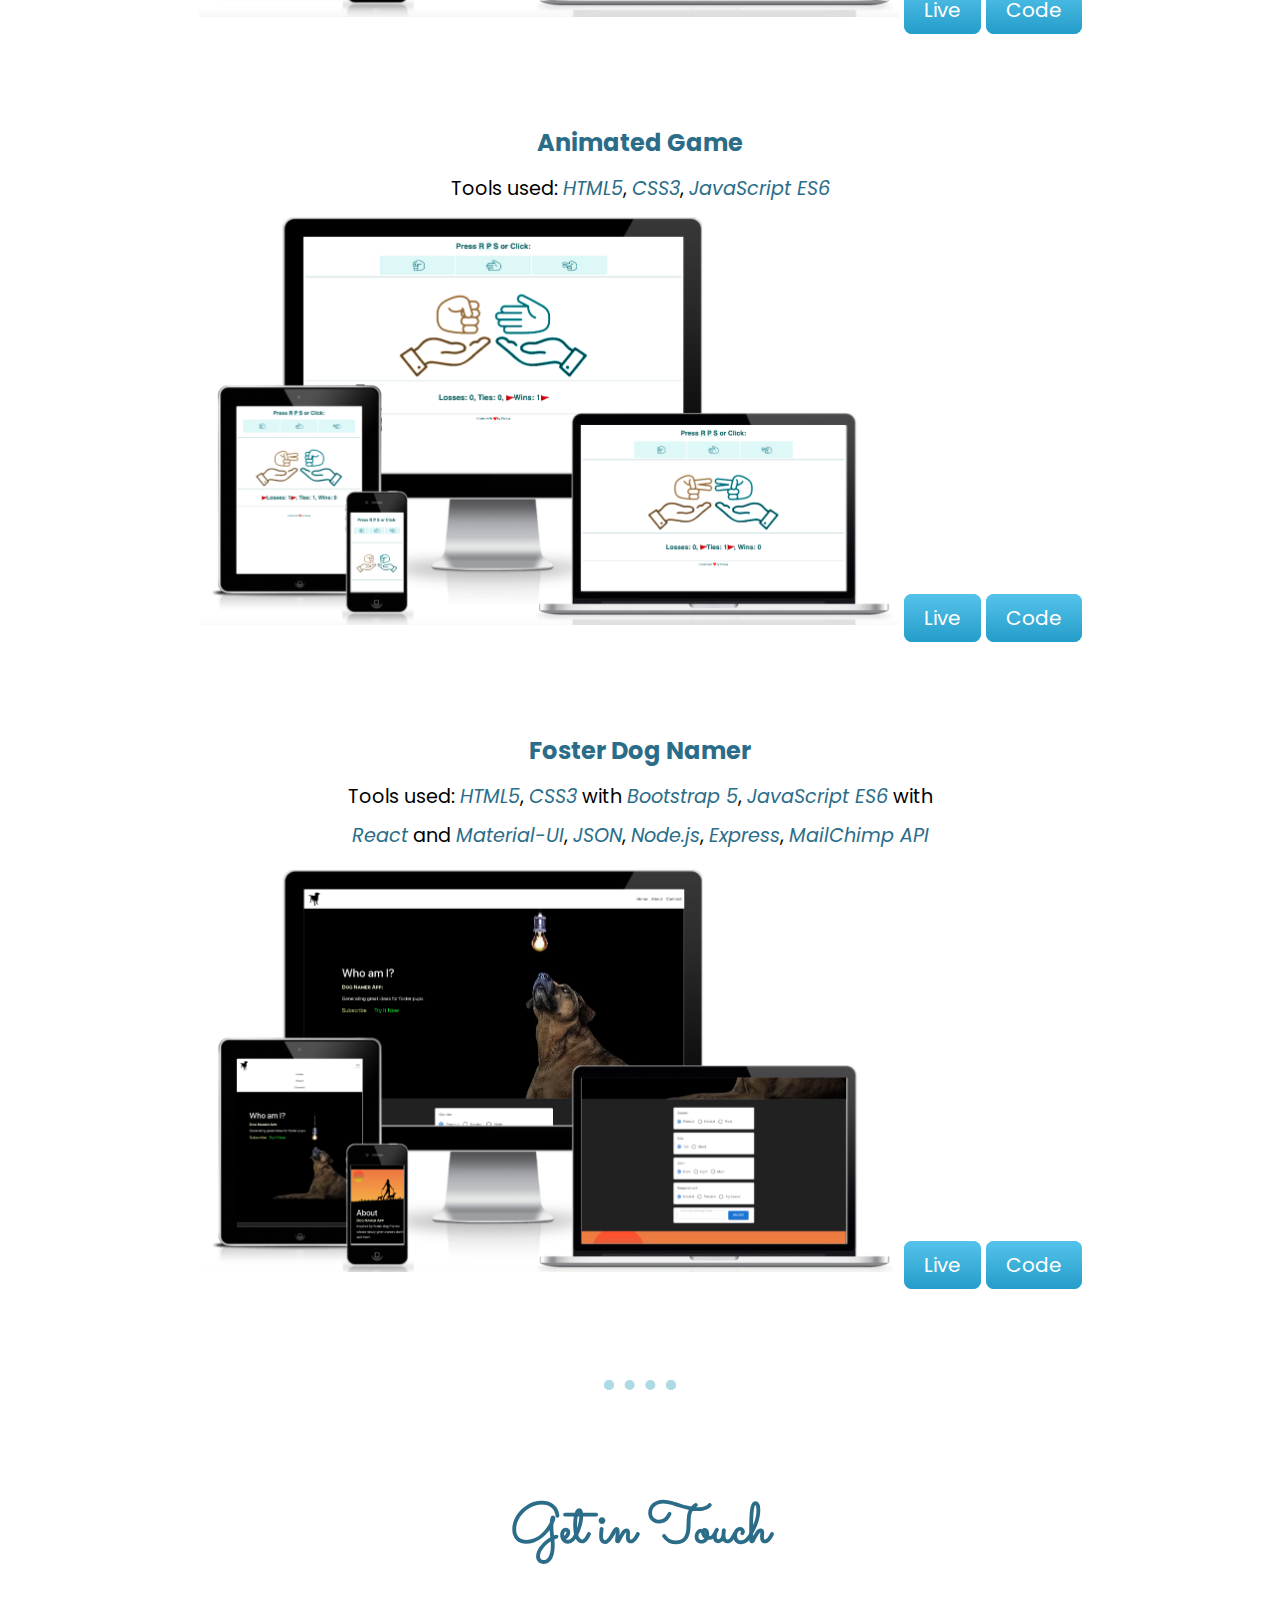
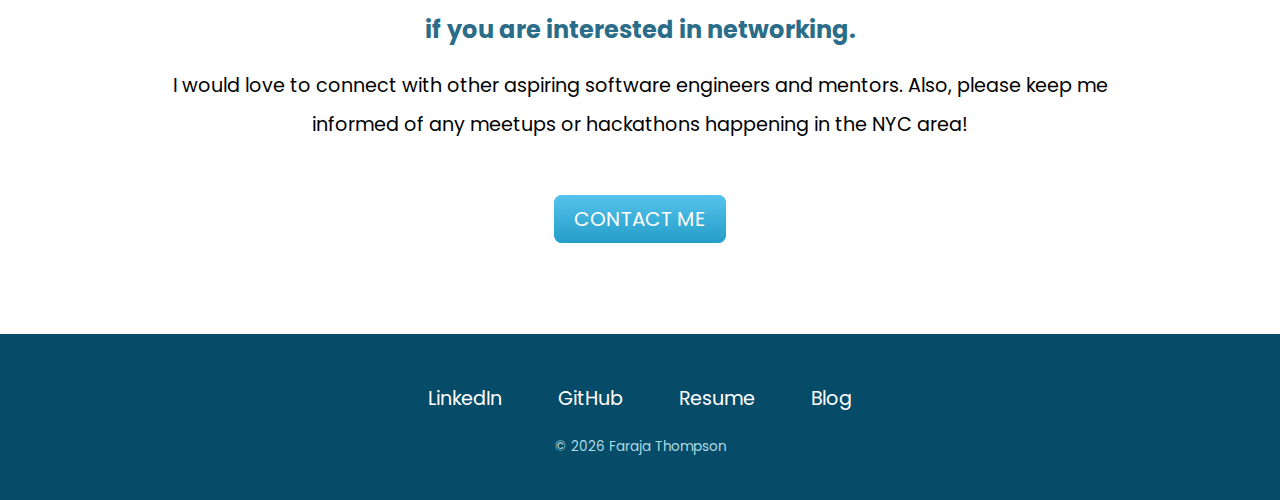
==== commit 0deebce3: "update nav bar" ====
--- a/index.html
+++ b/index.html
@@ -35,6 +35,9 @@
             </li>
           <li class="nav-item">
             <a class="nav-link" href="#skills">My Skills</a>
+          </li>
+          <li class="nav-item">
+            <a class="nav-link" href="https://faraja17.github.io/my-website/resume">Resume</a>
           </li>
           <li class="nav-item">
             <a class="nav-link" href="#portfolio">Portfolio</a>
--- a/css/styles.css
+++ b/css/styles.css
@@ -119,7 +119,6 @@
       font-family: "Poppins";
     }
   }
-}
 
 @media screen and (min-width: 1000px) {
   .intro {
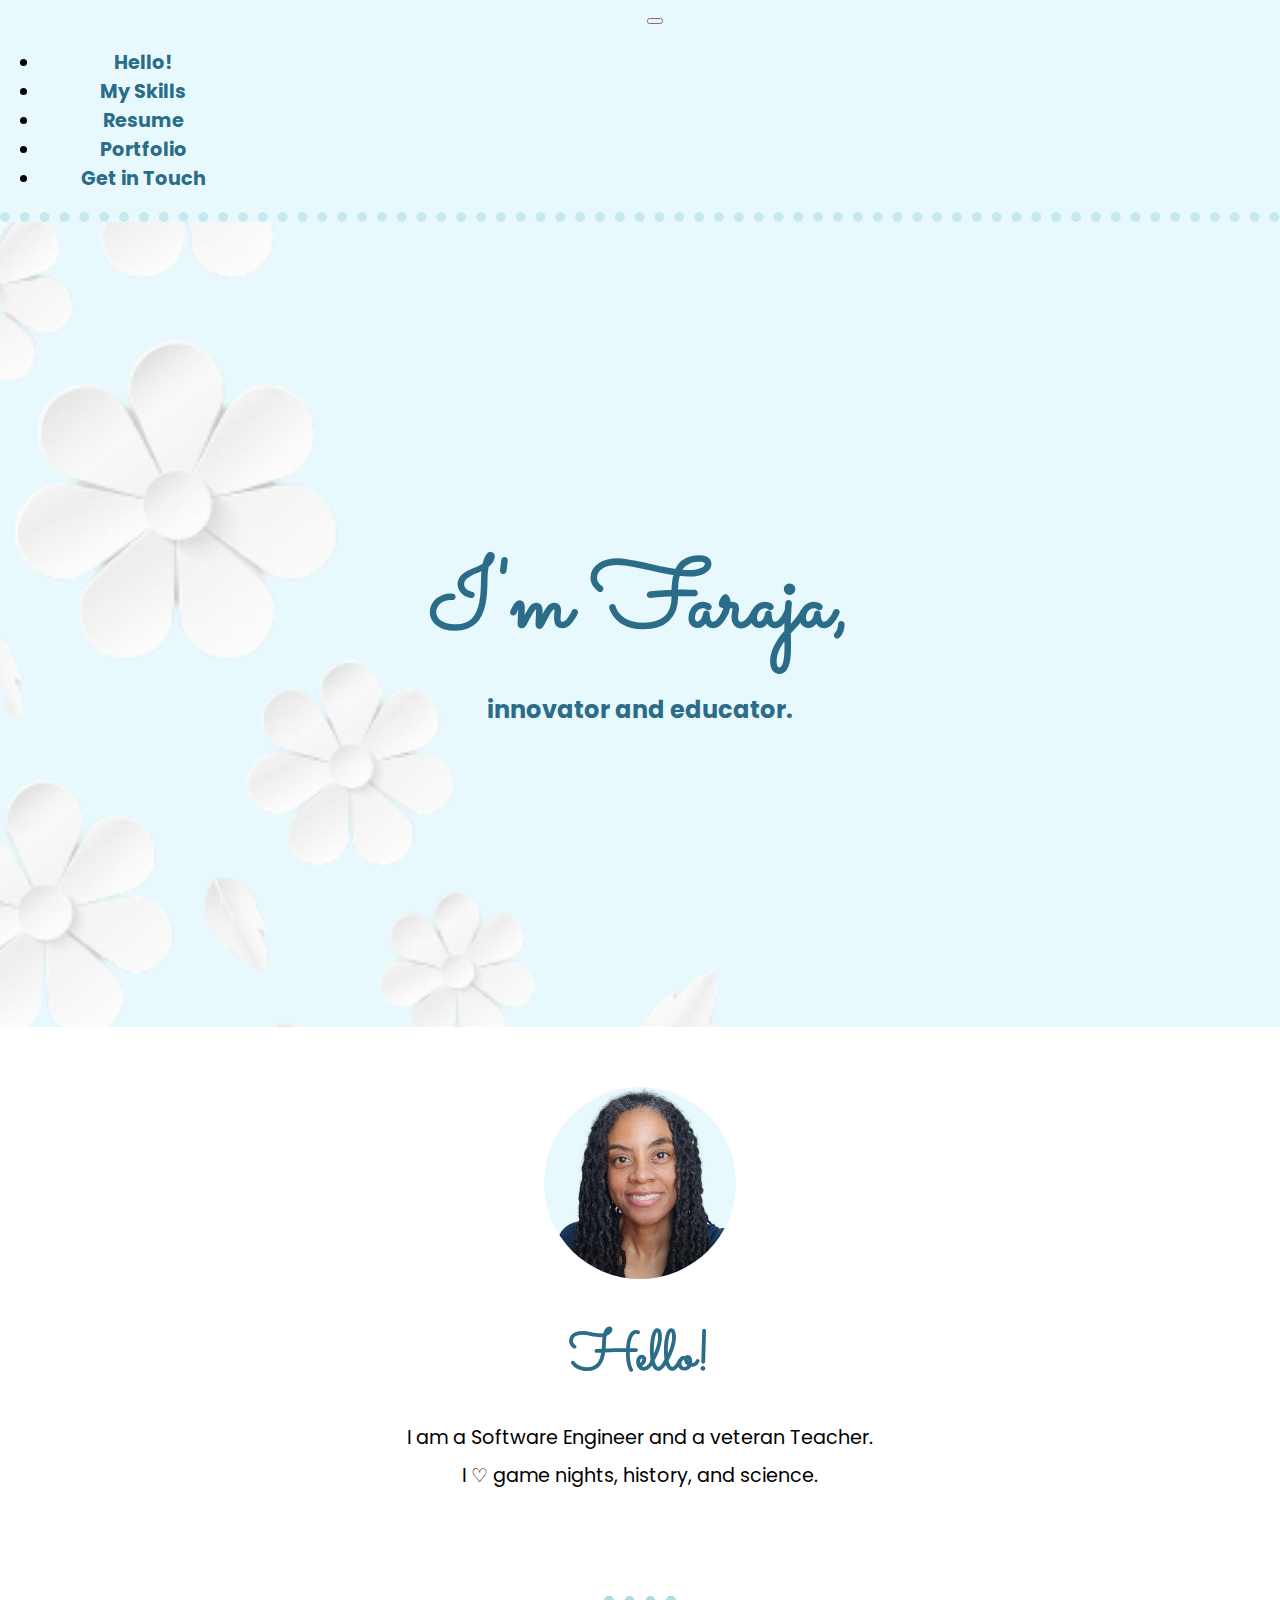
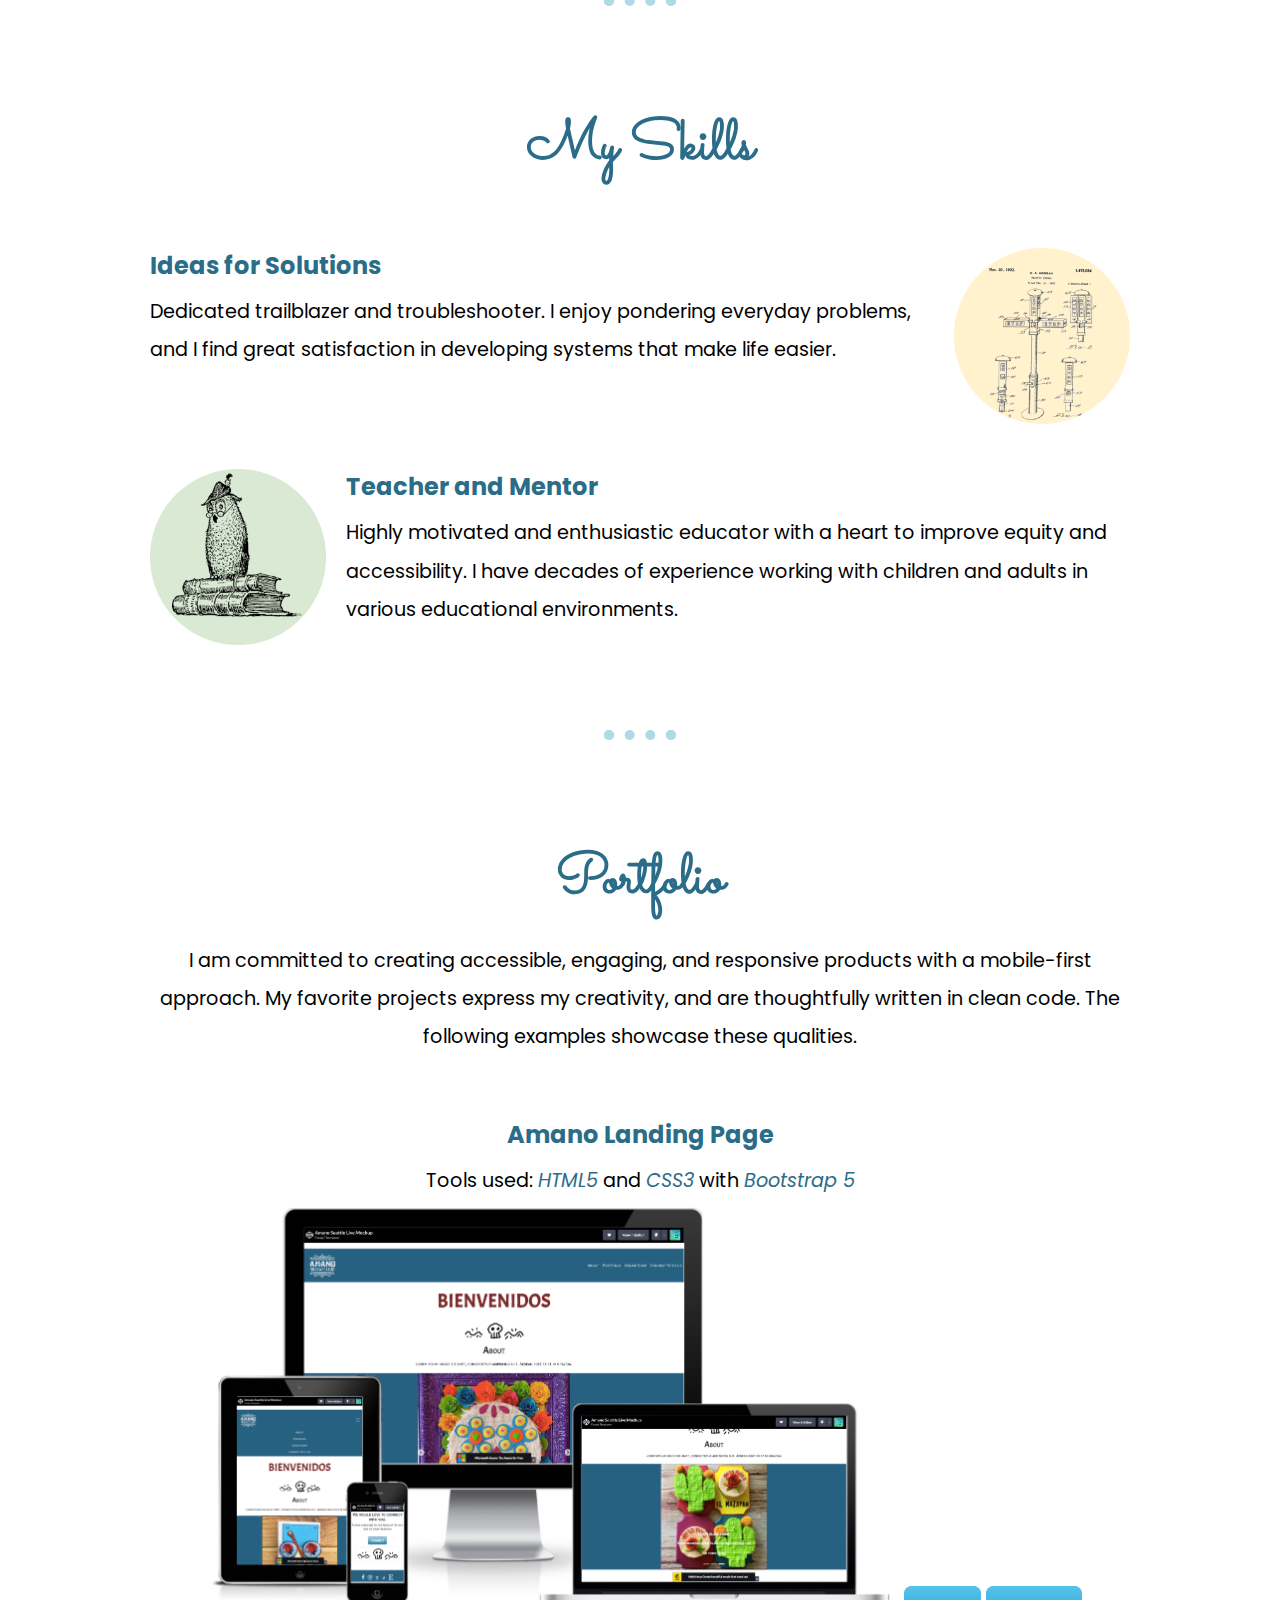
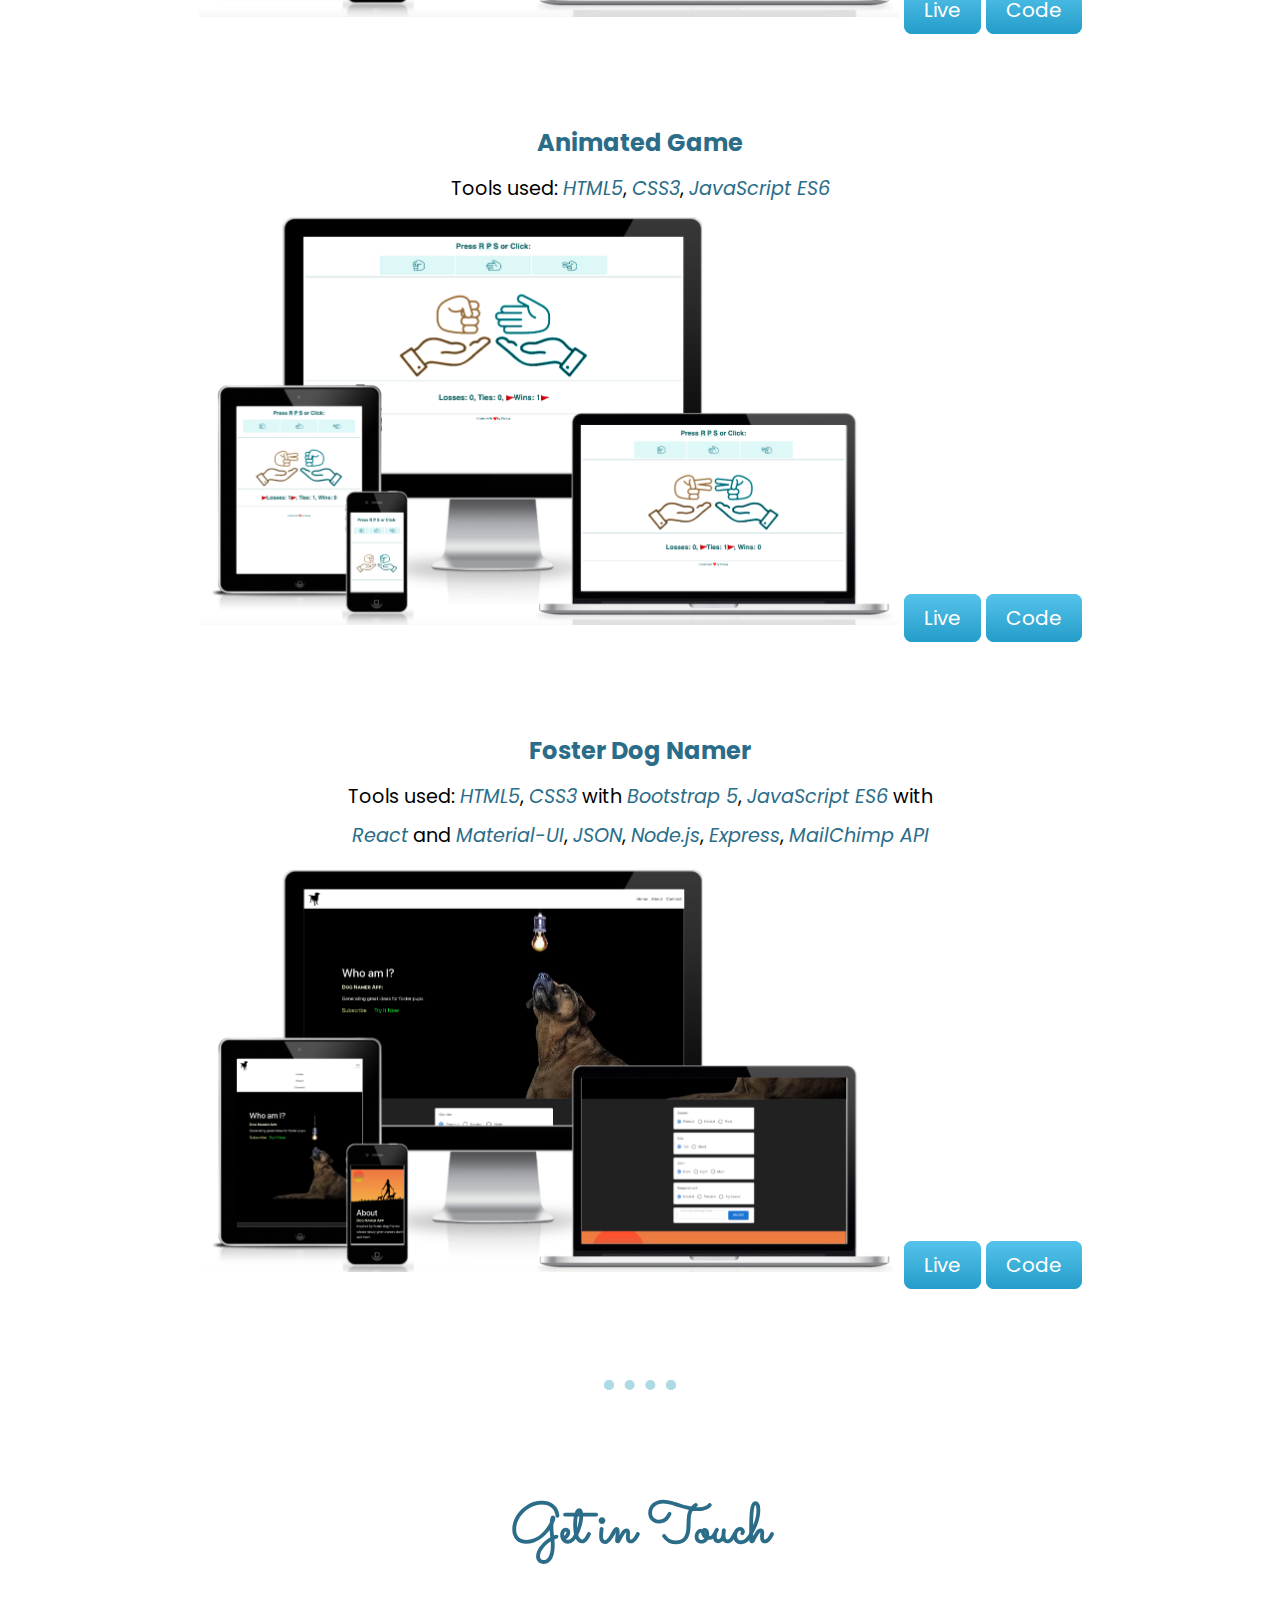
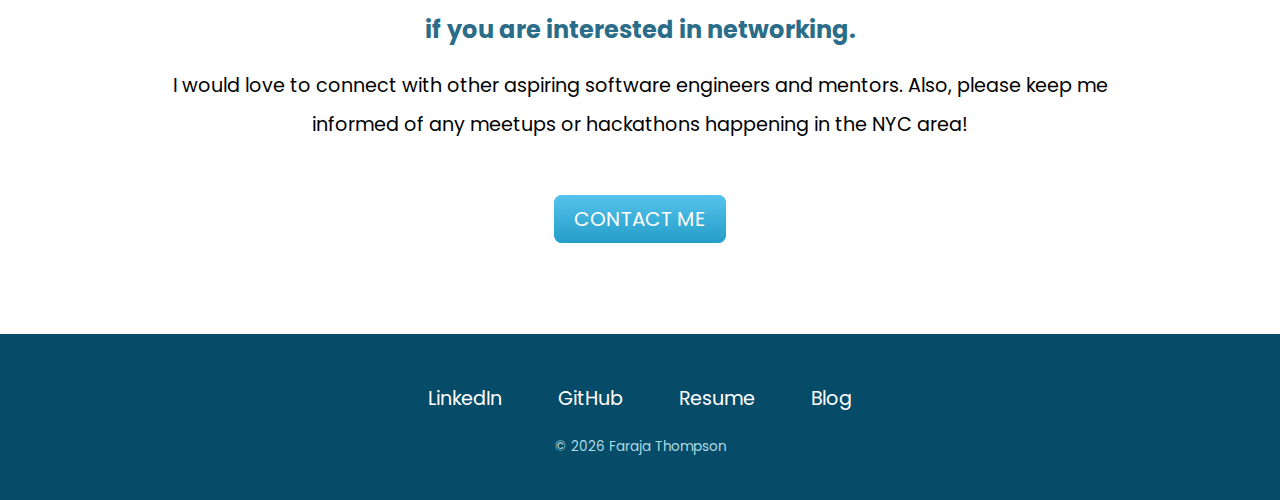
==== commit b2683121: "update blog link" ====
--- a/index.html
+++ b/index.html
@@ -121,7 +121,7 @@
       <a class="footer-link" href="https://www.linkedin.com/in/faraja-thompson-m-ed-70885b8/" target="_blank">LinkedIn</a>
       <a class="footer-link" href="https://github.com/Faraja17/" target="_blank">GitHub</a>
       <a class="fotter-link" href="resume.html">Resume</a>
-      <a class="footer-link" href="https://hashnode.com/@faraja" target="_blank">Blog</a>
+      <a class="footer-link" href="https://teach2tech.hashnode.dev/" target="_blank">Blog</a>
       <p class="copyright"> &copy; <span id="copyright"></span> Faraja Thompson</p>
     </footer>
     
--- a/css/styles.css
+++ b/css/styles.css
@@ -92,13 +92,14 @@
 }
 
 .nav-item {
-  width: 150px;
+  width: 200px;
 }
 
 .navbar-light .navbar-nav .nav-link {
   color: #2b6d88;
   font-family: "poppins";
   font-weight: bolder;
+  font-size: 1.2rem;
   text-align: left;
   opacity: 1;
   padding-left: 10px;
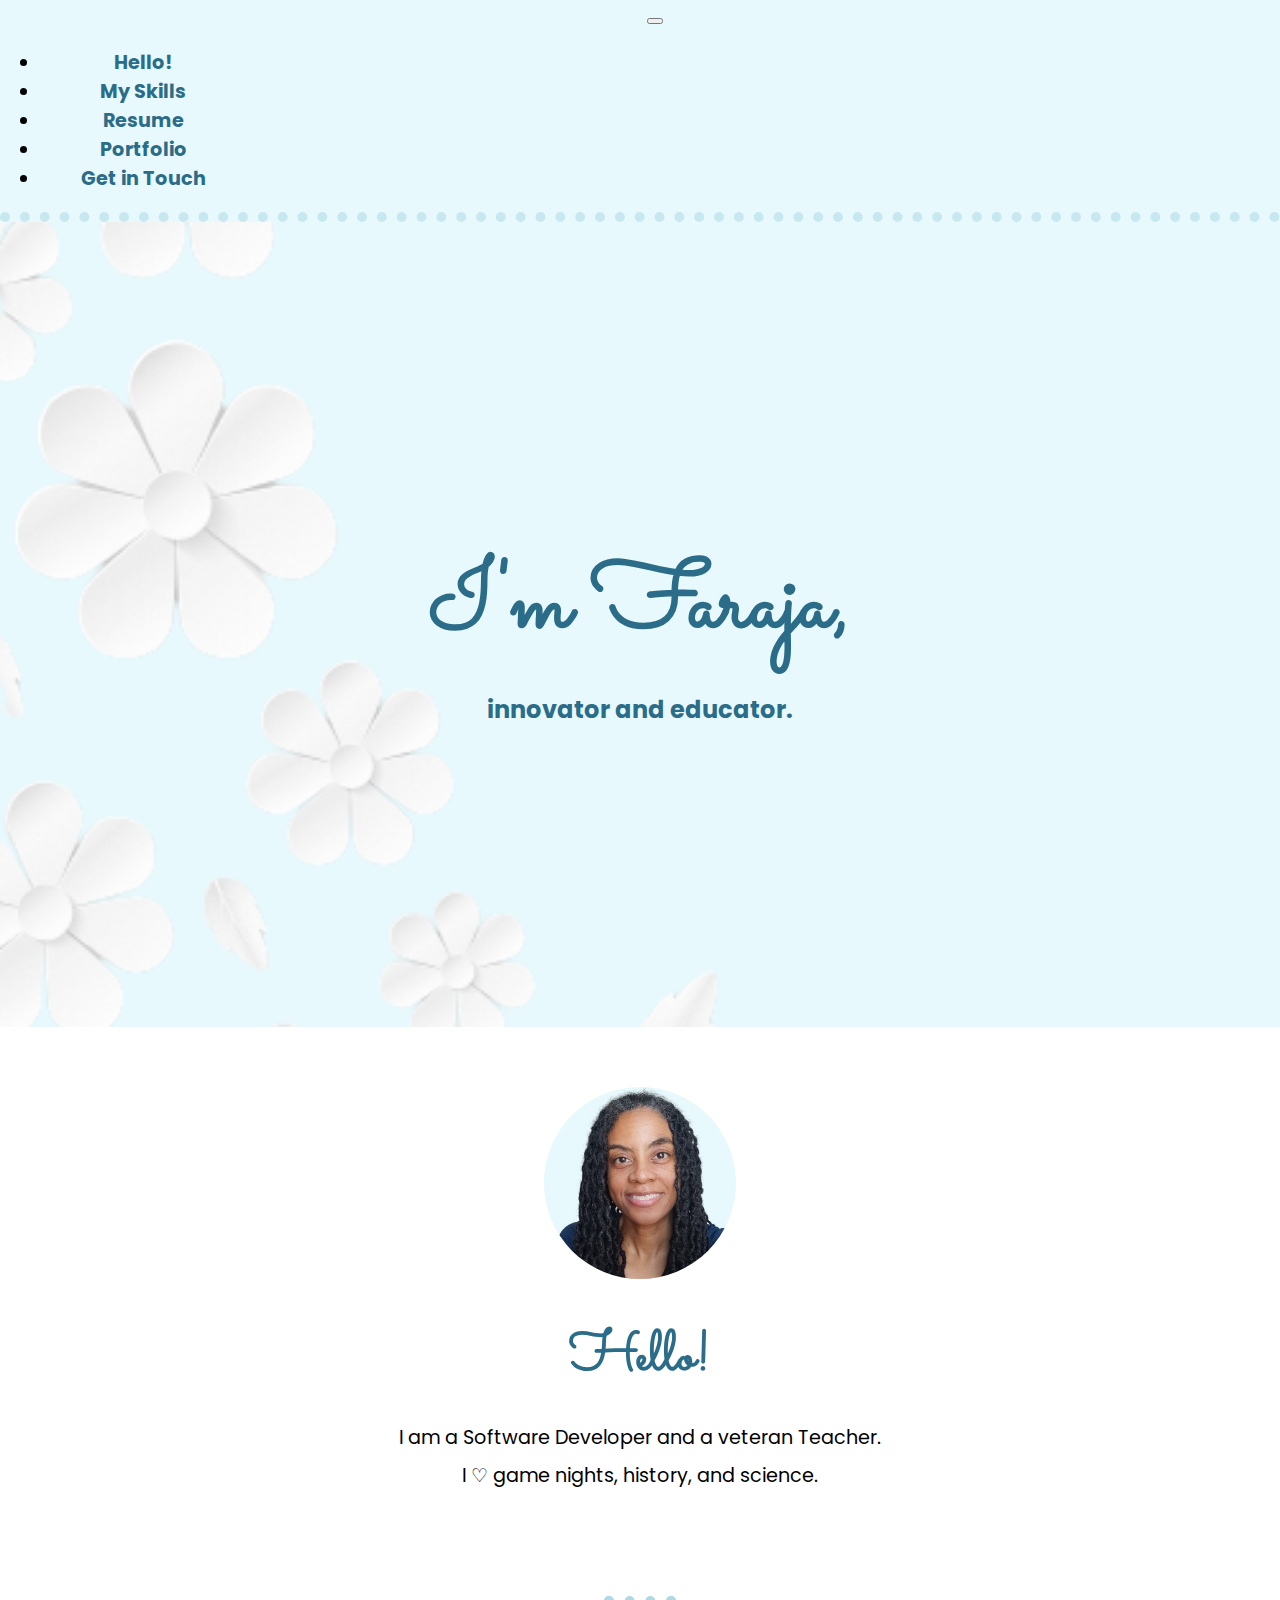
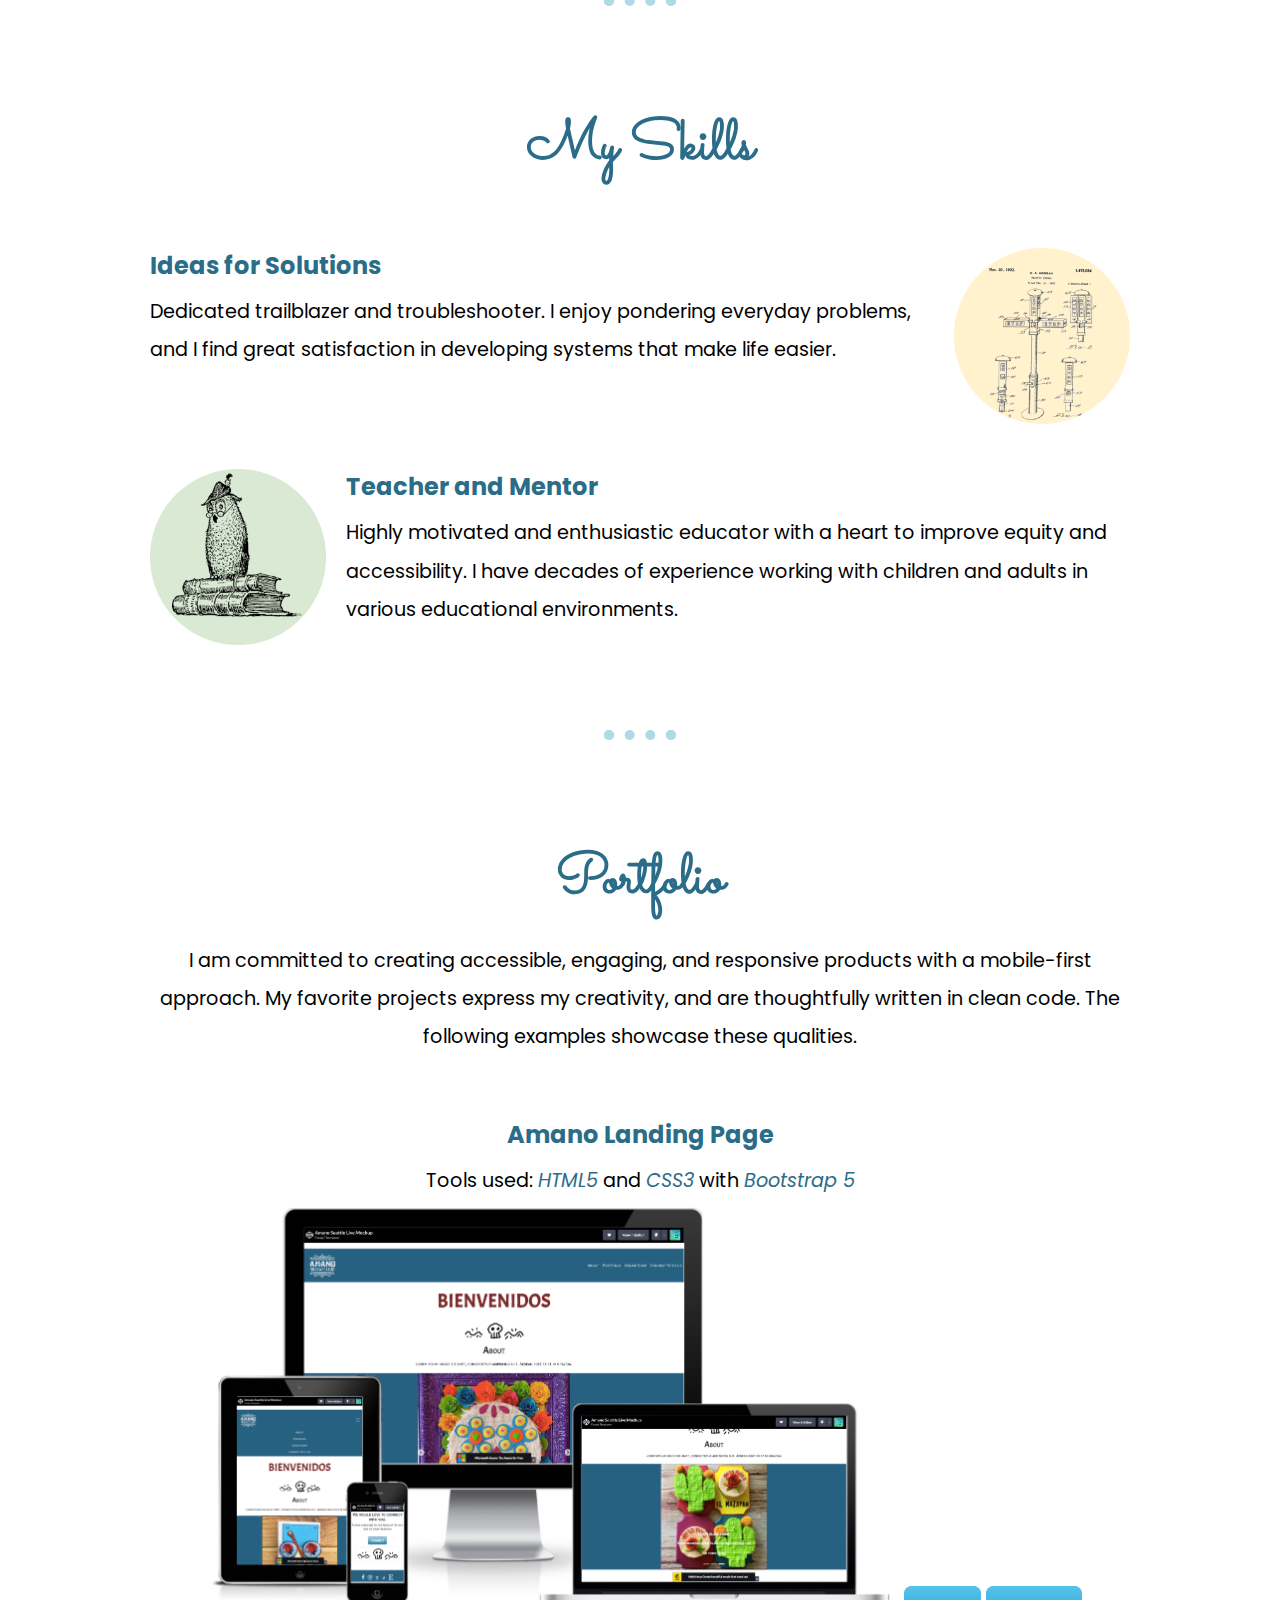
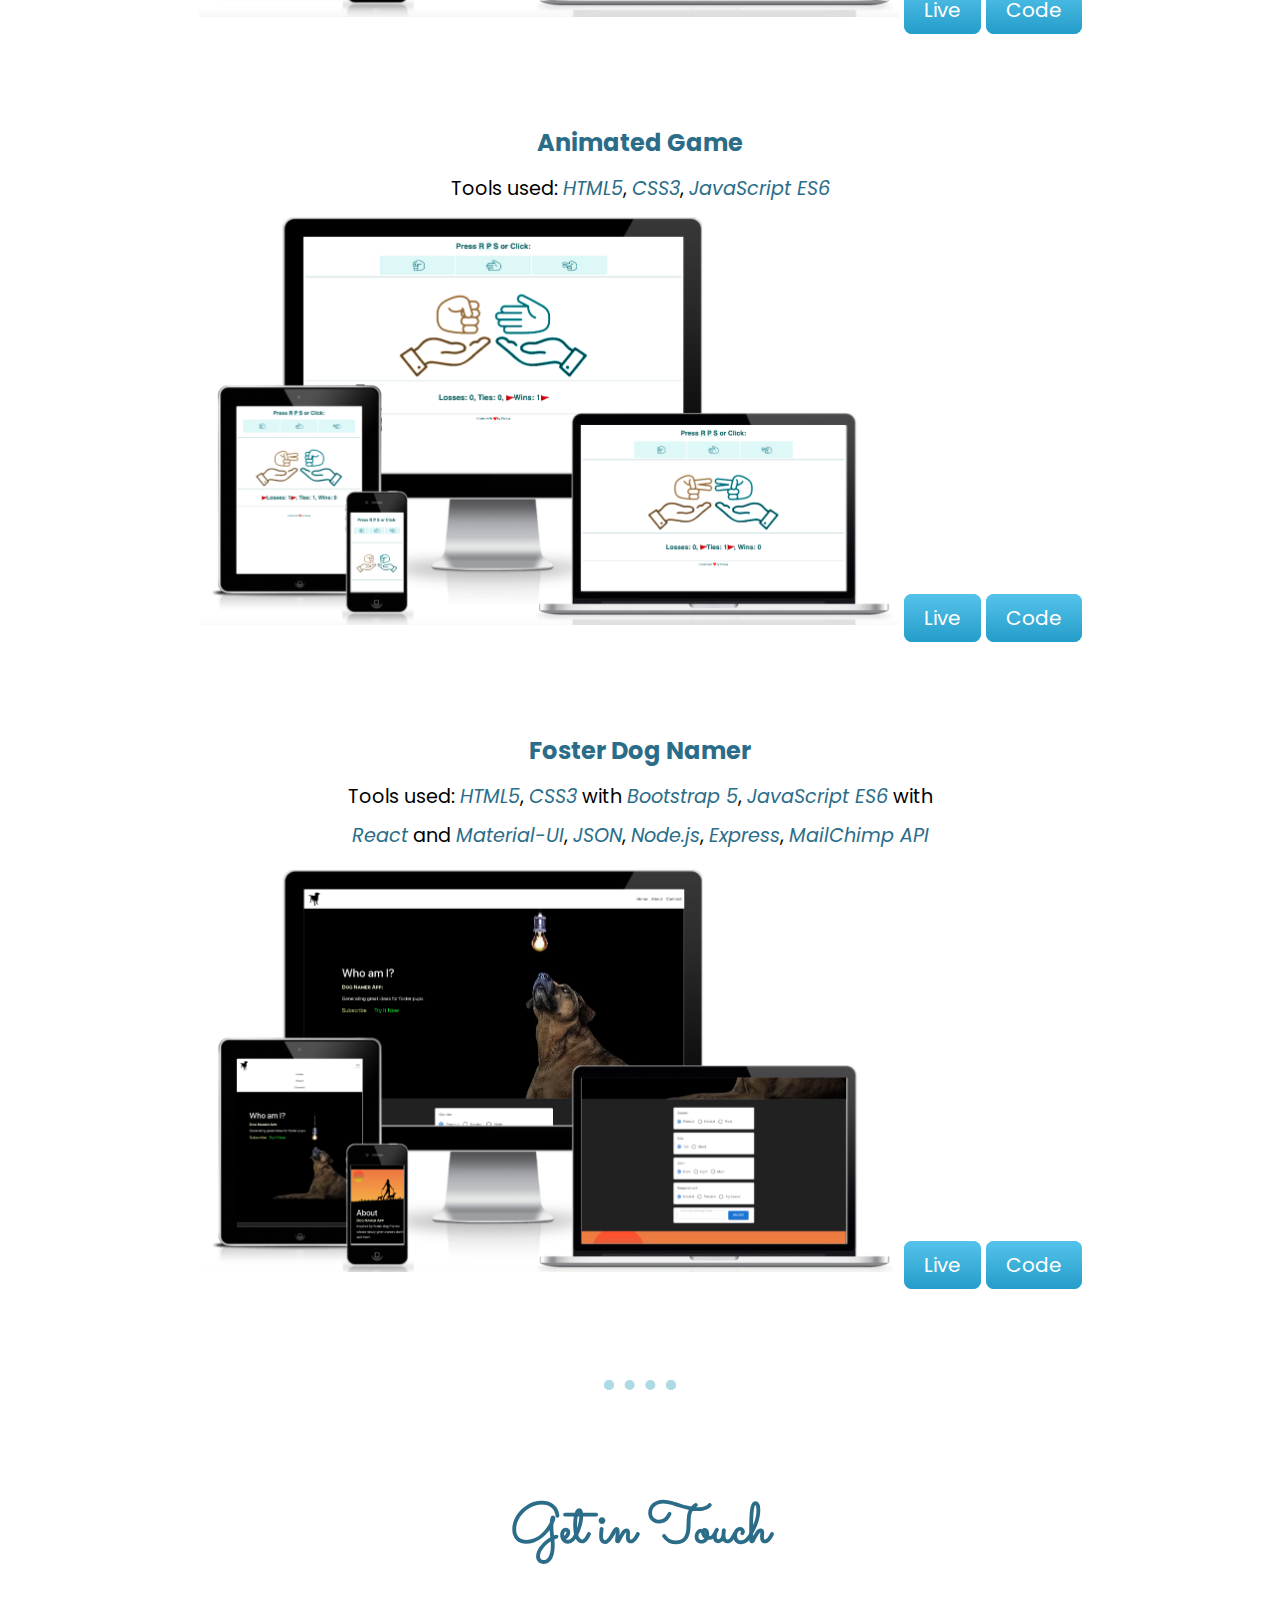
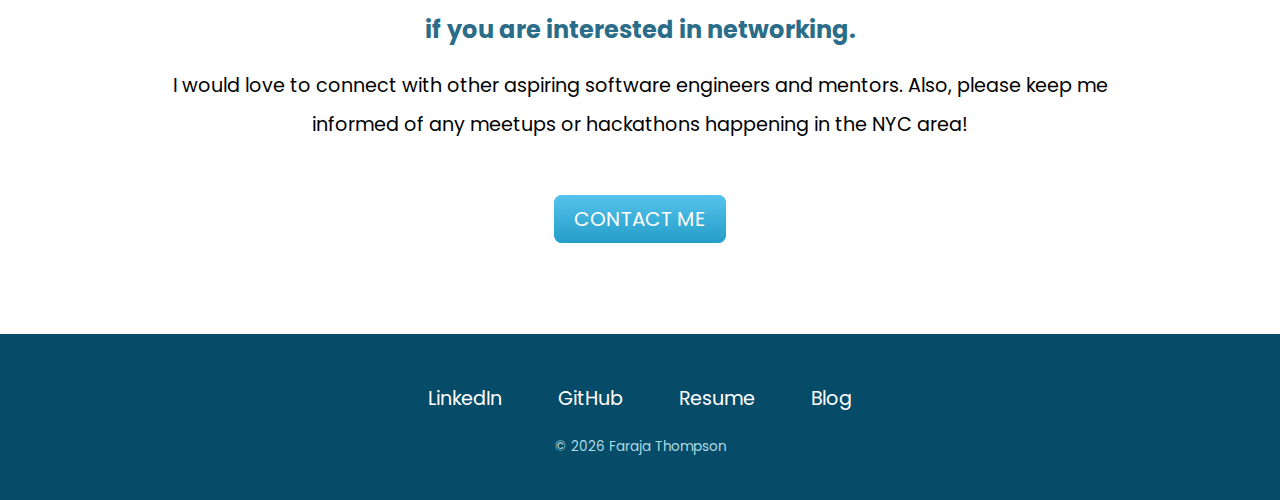
==== commit 313fd84f: "update profile on index" ====
--- a/index.html
+++ b/index.html
@@ -58,7 +58,7 @@
       <section class="profile" id="profile">
         <img class="profile-pic" src="images/profile1.png" alt="pic of Faraja in home office">
         <h2 class="profile-h2">Hello!</h2>
-        <p>I am a Software Engineer and a veteran Teacher.</p>
+        <p>I am a Software Developer and a veteran Teacher.</p>
         <p>I ♡ game nights, history, and science.</p>
       </section>
       <hr>
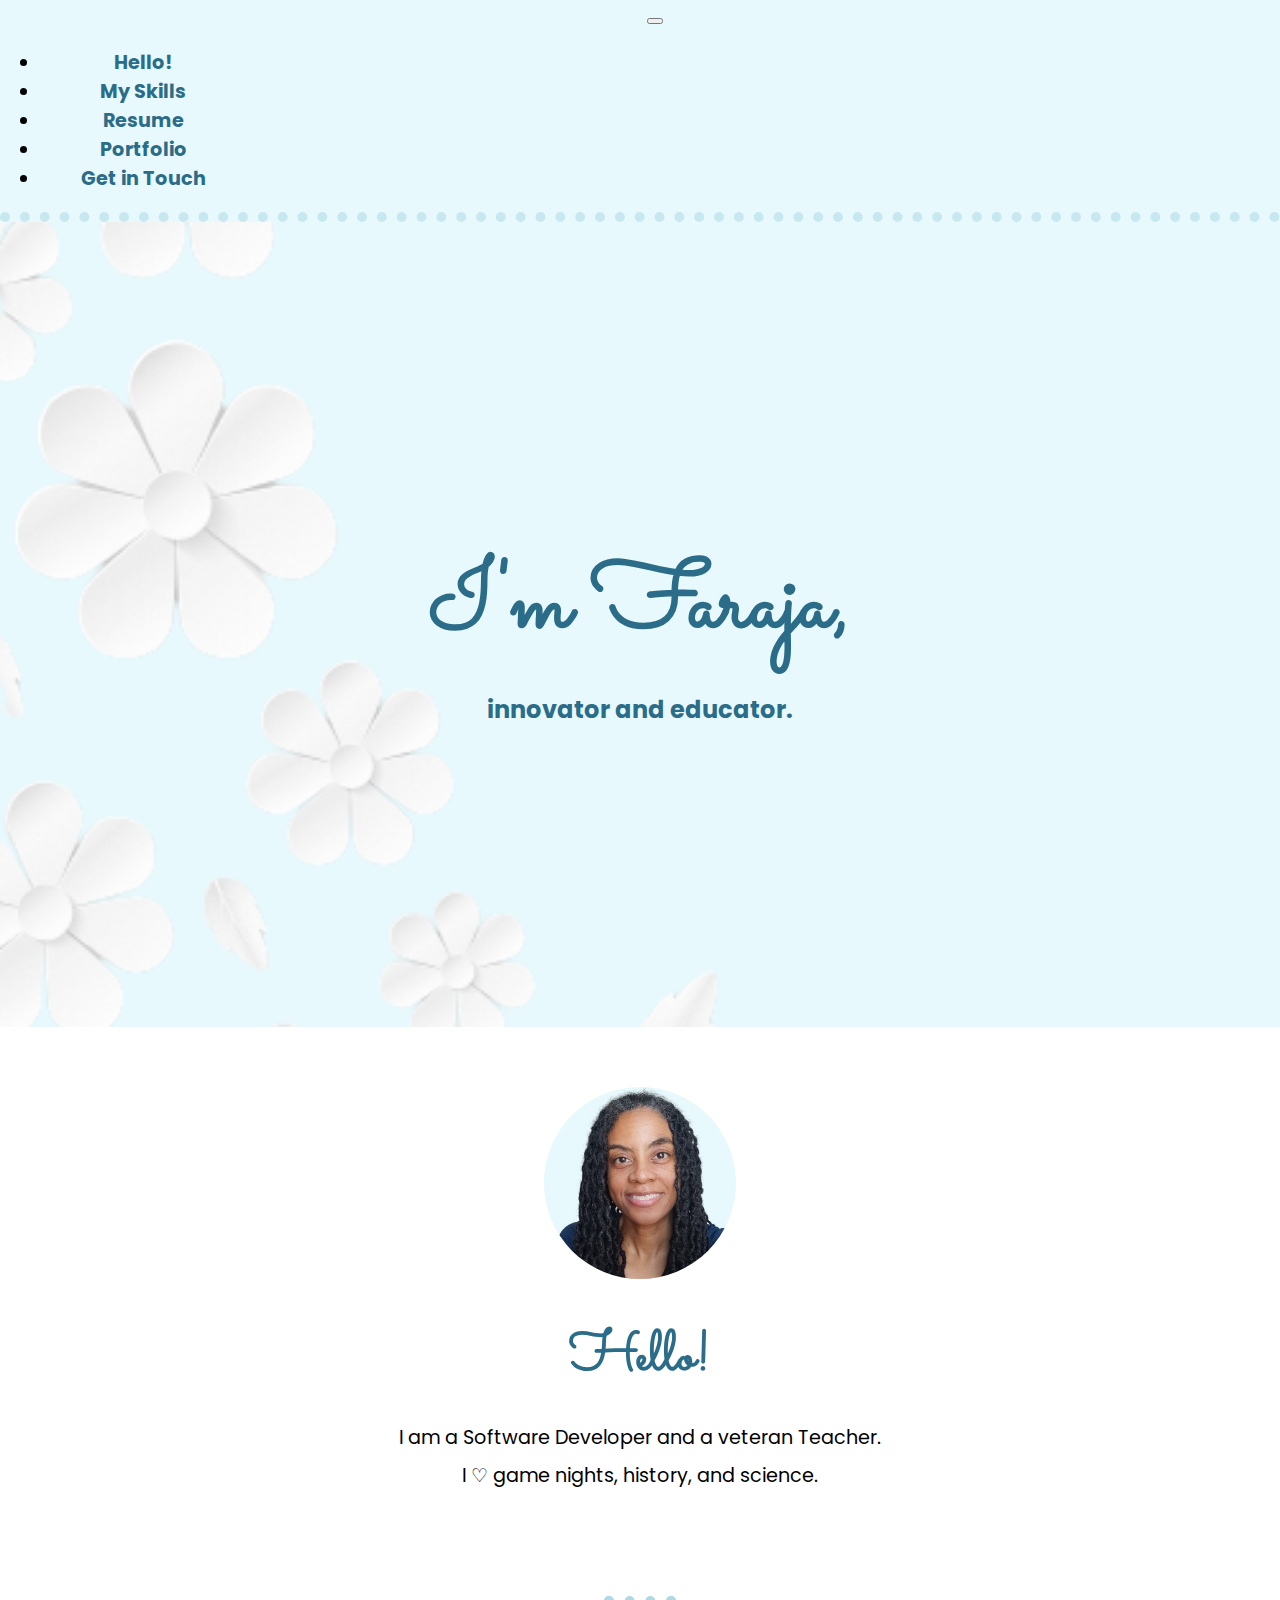
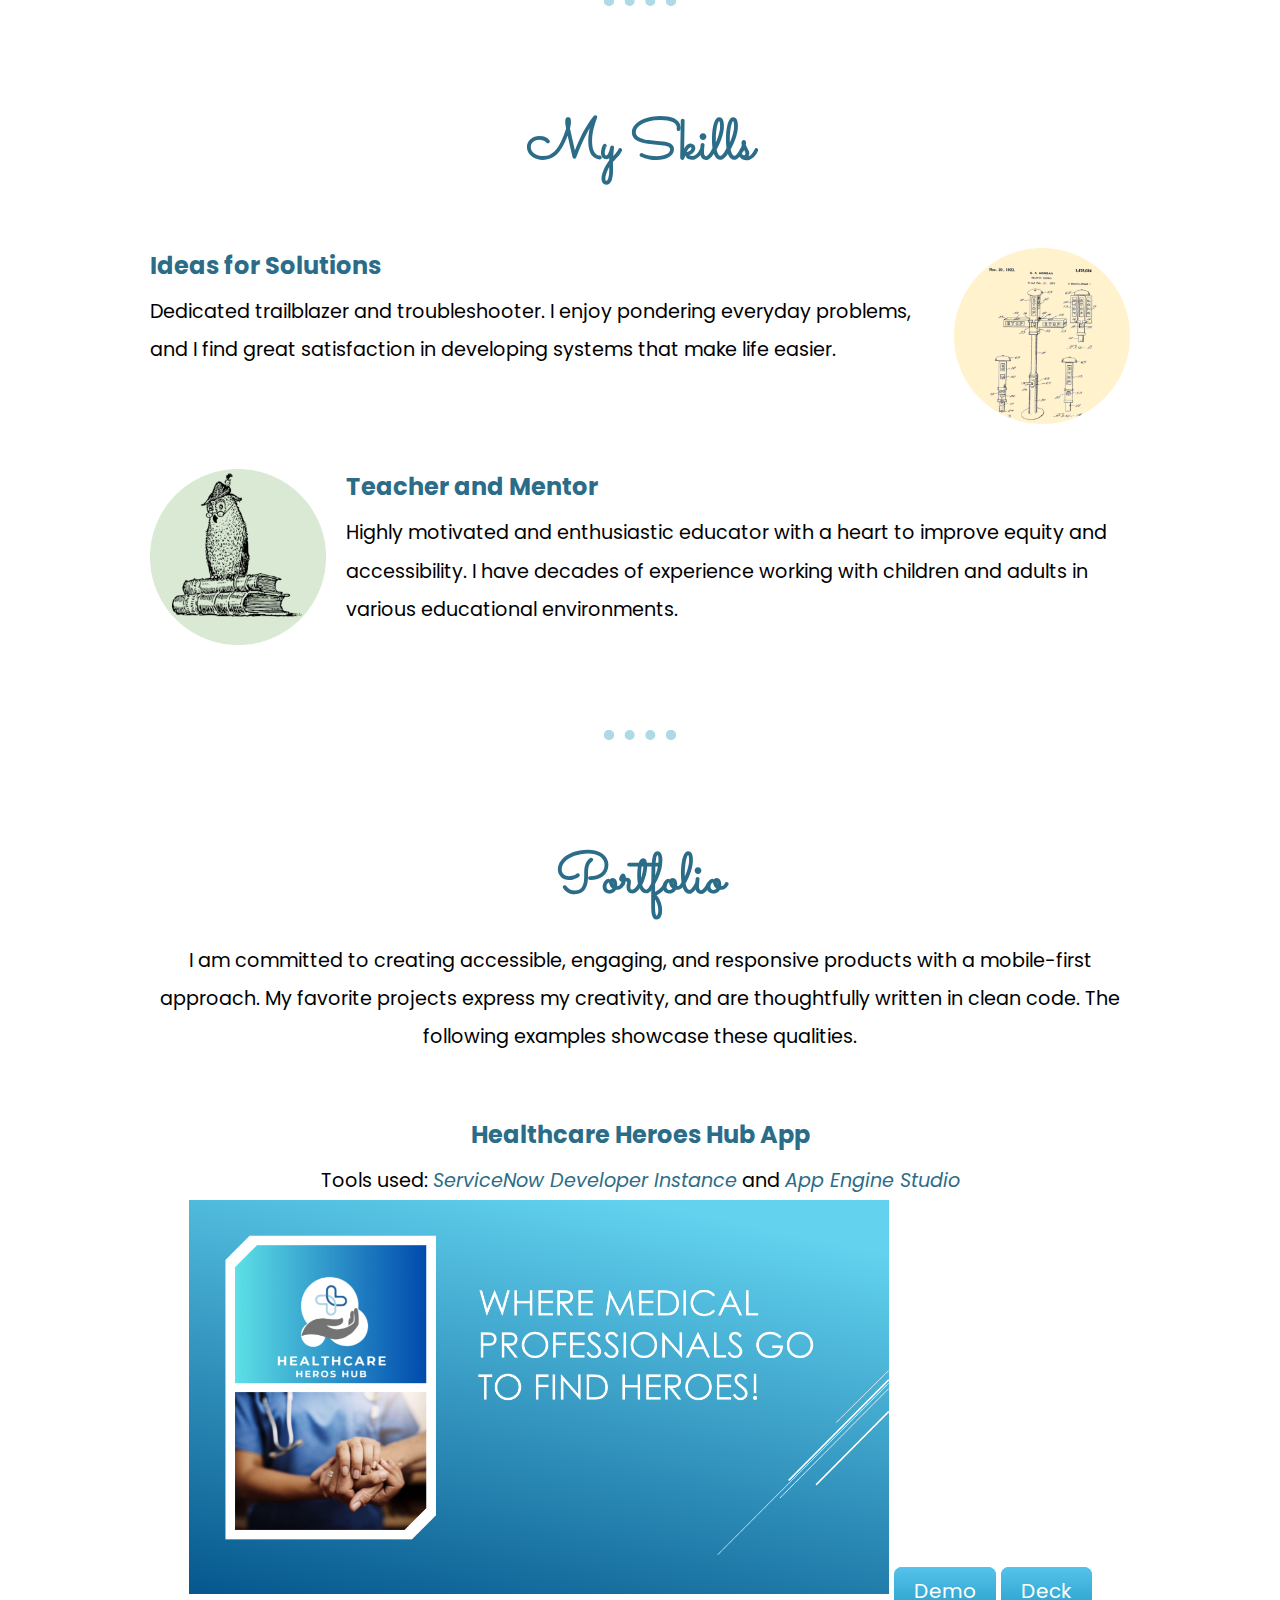
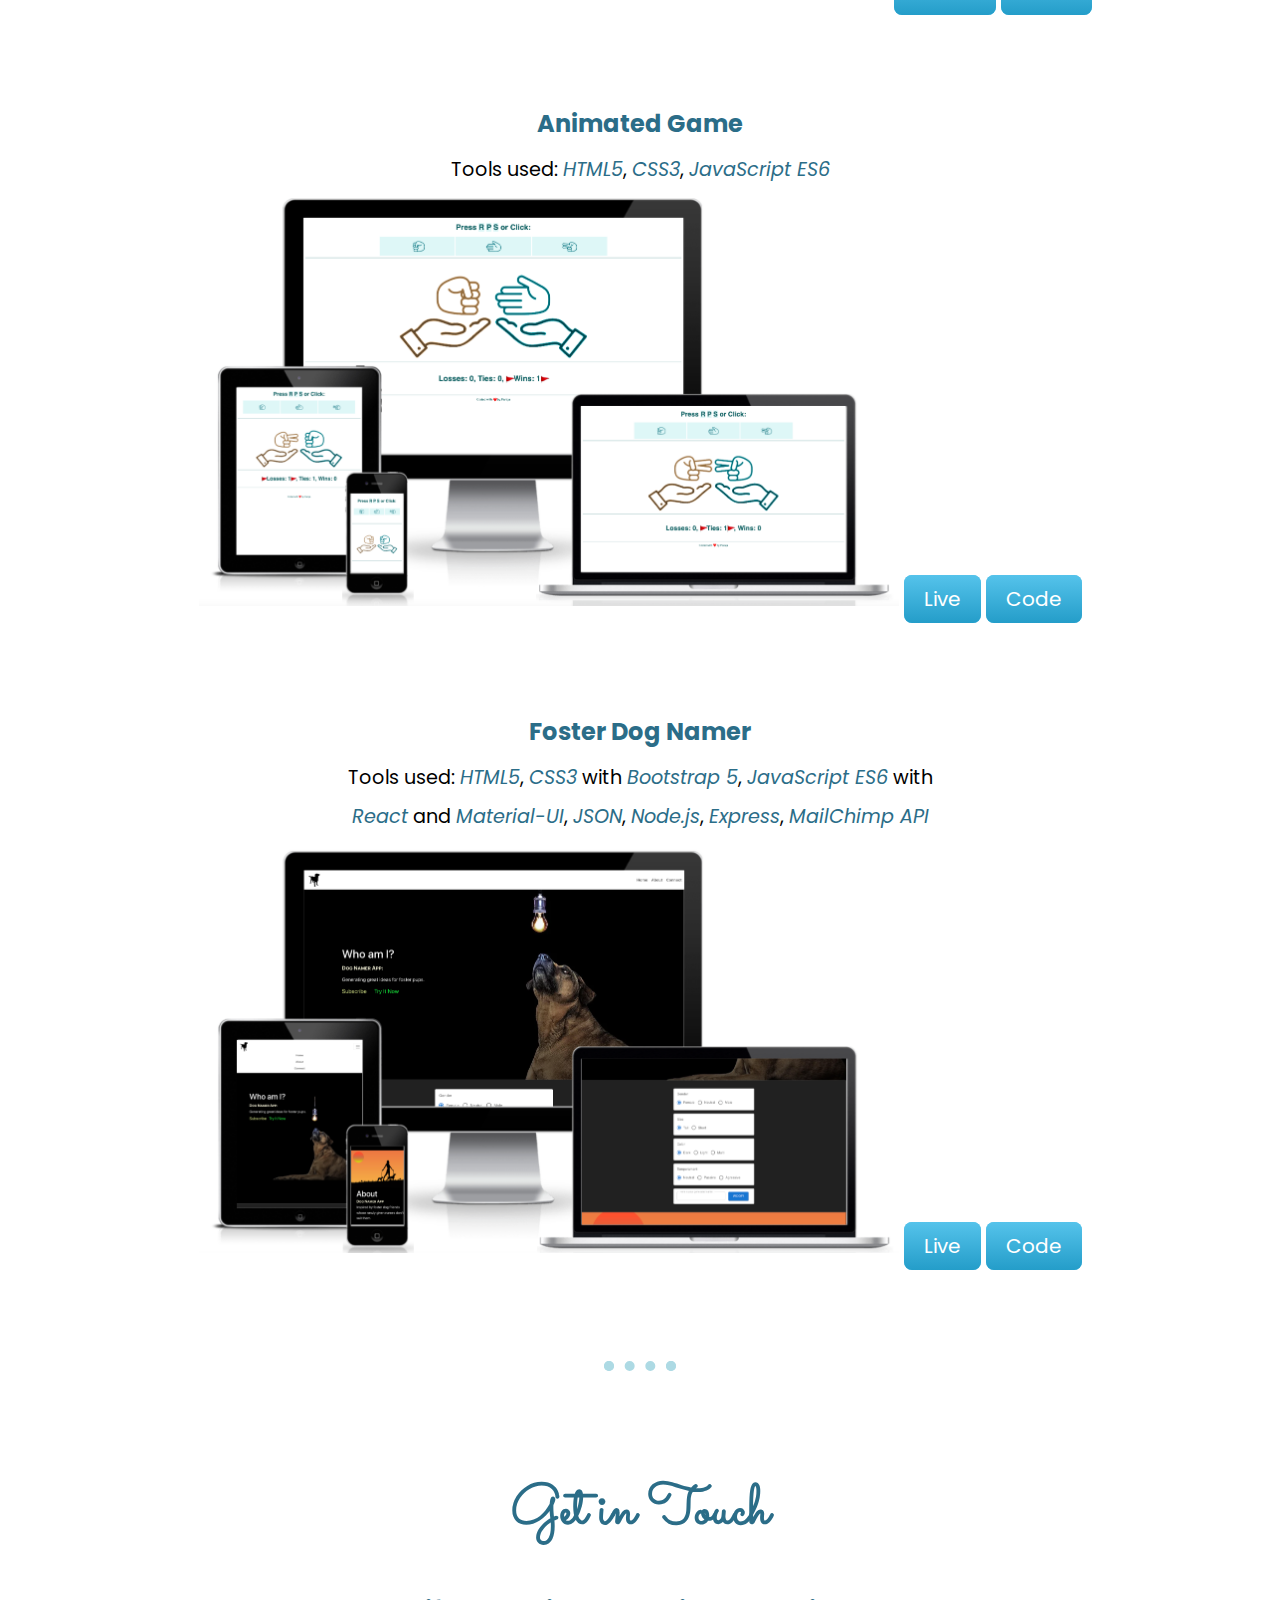
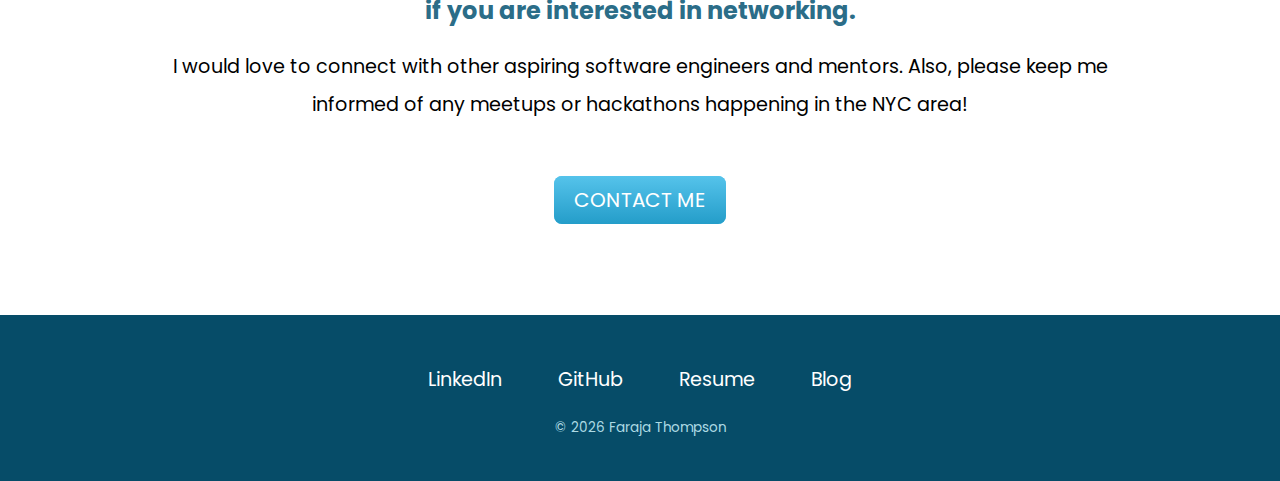
==== commit f0935e10: "update portfolio" ====
--- a/index.html
+++ b/index.html
@@ -84,11 +84,11 @@
         <p class="portfolio-p">I am committed to creating accessible, engaging, and responsive products with a mobile-first approach. 
           My favorite projects express my creativity, and are thoughtfully written in clean code. The following examples showcase these qualities.</p>
         
-        <h3>Amano Landing Page</h3>
-        <p>Tools used: <span class="portfolio-span">HTML5</span> and <span class="portfolio-span">CSS3</span> with <span class="portfolio-span">Bootstrap 5</span></p>
-        <img class="portfolio-img" src="images/amano.png" alt="amano">
-        <a class="btn portfolio-btn" href="https://codepen.io/faraja17/full/NWYJPQV" target="_blank">Live</a>
-        <a class="btn portfolio-btn" href="https://github.com/Faraja17/amanoseattle" target="_blank">Code</a>
+        <h3>Healthcare Heroes Hub App</h3>
+        <p>Tools used: <span class="portfolio-span">ServiceNow Developer Instance</span> and <span class="portfolio-span">App Engine Studio</span> </p>
+        <img class="portfolio-img hhh-img" src="images/HealthCareHeroesHub (1).pptx.png" alt="amano">
+        <a class="btn portfolio-btn" href="https://youtu.be/ugEMCzCdPAQ?si=y_kVzyzfN4P-g-Fy" target="_blank">Demo</a>
+        <a class="btn portfolio-btn" href="https://drive.google.com/file/d/13_RvpStaPjgm5Qw_iHeW922UoH5Zdy98/view" target="_blank">Deck</a>
 
         <h3 class="portfolio-h3">Animated Game</h3>
         <p>Tools used: <span class="portfolio-span">HTML5</span>, <span class="portfolio-span">CSS3</span>, <span class="portfolio-span">JavaScript ES6</span></p>
@@ -118,7 +118,7 @@
     
     
     <footer class="bottom-container">
-      <a class="footer-link" href="https://www.linkedin.com/in/faraja-thompson-m-ed-70885b8/" target="_blank">LinkedIn</a>
+      <a class="footer-link" href="https://www.linkedin.com/in/faraja-thompson-70885b8/" target="_blank">LinkedIn</a>
       <a class="footer-link" href="https://github.com/Faraja17/" target="_blank">GitHub</a>
       <a class="fotter-link" href="resume.html">Resume</a>
       <a class="footer-link" href="https://teach2tech.hashnode.dev/" target="_blank">Blog</a>
--- a/css/styles.css
+++ b/css/styles.css
@@ -292,6 +292,10 @@
   }
 }
 
+.hhh-img {
+  margin-bottom: 4px;
+}
+
 .portfolio-btn {
   border: 10px;
 
